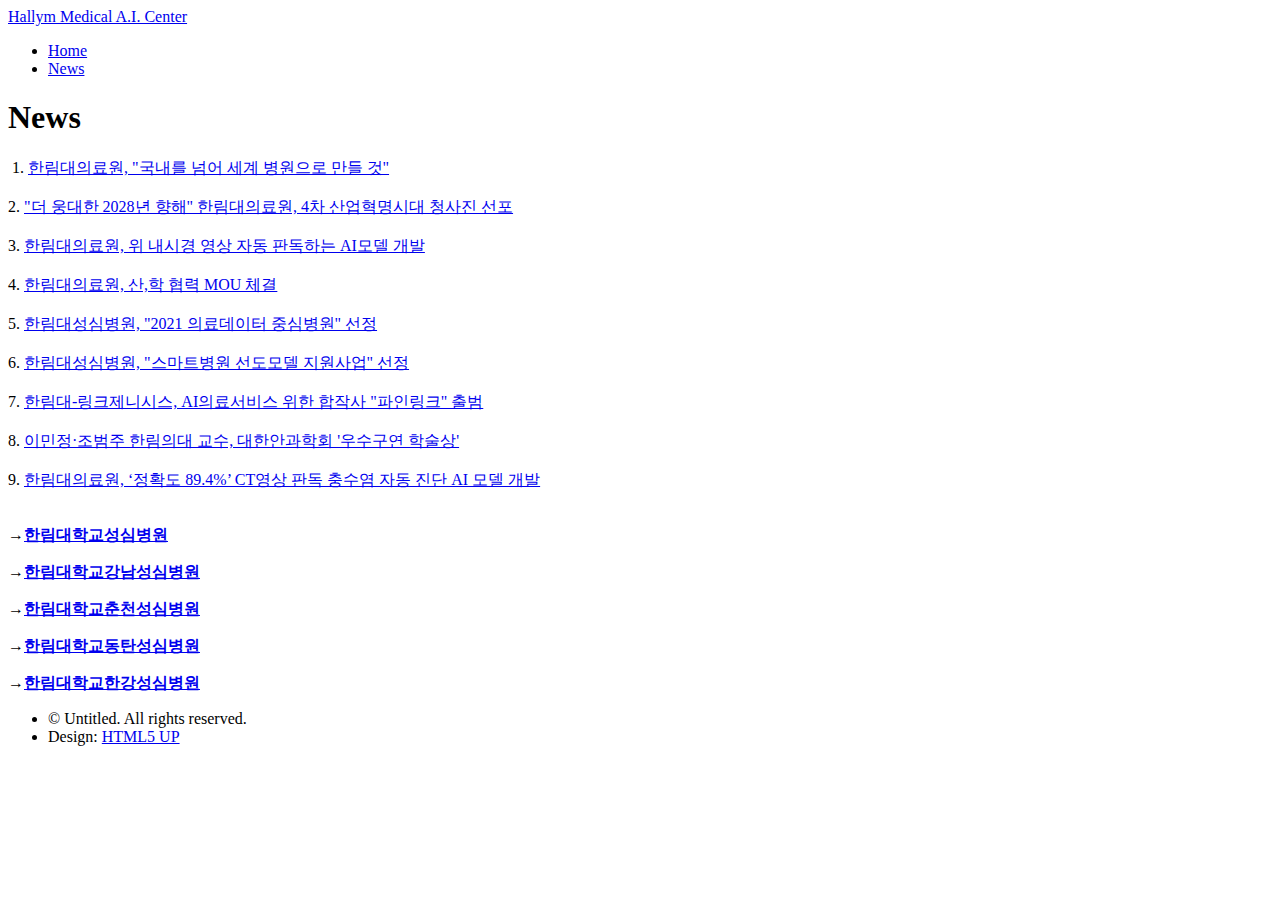
==== news.html @ d54bbae9 "commit" ====
<!DOCTYPE HTML>
<!--
	Hyperspace by HTML5 UP
	html5up.net | @ajlkn
	Free for personal and commercial use under the CCA 3.0 license (html5up.net/license)
-->
<html>
	<head>
		<title>Hallym Medical A.I. Center</title>
		<link rel="icon" type="image/x-icon" href="./images/favicon.ico">
		<meta charset="utf-8" />
		<meta name="viewport" content="width=device-width, initial-scale=1, user-scalable=no" />
		<link rel="stylesheet" href="assets/css/main.css" />
		<noscript><link rel="stylesheet" href="assets/css/noscript.css" /></noscript>
	</head>
	<body class="is-preload">

		<!-- Header -->
			<header id="header">
				<a href="index.html" class="title">Hallym Medical A.I. Center</a>
				<nav>
					<ul>
						<li><a href="index.html">Home</a></li>
						<li><a href="news.html" class="active">News</a></li>
					</ul>
				</nav>
			</header>

		<!-- Wrapper -->
			<div id="wrapper">

				<!-- Main -->
					<section id="main" class="wrapper">
						<div class="inner">
							<h1 class="major">News</h1>
							<span class="image fit"><img src="images/didim.jpg" alt="" /></span>
							
							1. <a href="http://www.doctorstimes.com/news/articleView.html?idxno=207577">한림대의료원, "국내를 넘어 세계 병원으로 만들 것"</a><br><br>
							2. <a href="http://www.k-health.com/news/articleView.html?idxno=43654">"더 웅대한 2028년 향해" 한림대의료원, 4차 산업혁명시대 청사진 선포</a><br><br>
							3. <a href="https://jhealthmedia.joins.com/article/article_view.asp?pno=21032">한림대의료원, 위 내시경 영상 자동 판독하는 AI모델 개발</a><br><br>
							4. <a href = "http://www.khanews.com/news/articleView.html?idxno=146912">한림대의료원, 산,학 협력 MOU 체결 </a><br><br>
							5. <a href = "https://www.docdocdoc.co.kr/news/articleView.html?idxno=2008585">한림대성심병원, "2021 의료데이터 중심병원" 선정 </a><br><br>
							6. <a href = "http://www.bosa.co.kr/news/articleView.html?idxno=2151303">한림대성심병원, "스마트병원 선도모델 지원사업" 선정 </a><br><br>
							7. <a href = "https://news.mt.co.kr/mtview.php?no=2021080307580394837">한림대-링크제니시스, AI의료서비스 위한 합작사 "파인링크" 출범 </a><br><br>
							8. <a href = "http://www.doctorsnews.co.kr/news/articleView.html?idxno=142198">이민정·조범주 한림의대 교수, 대한안과학회 '우수구연 학술상' </a><br><br>
							9. <a href = "https://www.medifonews.com/news/article.html?no=172698">한림대의료원, ‘정확도 89.4%’ CT영상 판독 충수염 자동 진단 AI 모델 개발 </a><br><br>
							<p>&rarr;<a href = "https://hallym.hallym.or.kr/"><strong>한림대학교성심병원 </strong> </a></p>
							<p>&rarr;<a href = "https://kangnam.hallym.or.kr/"><strong>한림대학교강남성심병원</strong> </a></p>
							<p>&rarr;<a href = "https://chuncheon.hallym.or.kr/"><strong>한림대학교춘천성심병원</strong> </a></p>
							<p>&rarr;<a href = "https://dongtan.hallym.or.kr/"><strong>한림대학교동탄성심병원</strong> </a></p>
							<p>&rarr;<a href = "https://hangang.hallym.or.kr/"><strong>한림대학교한강성심병원</strong> </a></p>
							</div>
					</section>

			</div>

		<!-- Footer -->
			<footer id="footer" class="wrapper alt">
				<div class="inner">
					<ul class="menu">
						<li>&copy; Untitled. All rights reserved.</li><li>Design: <a href="http://html5up.net">HTML5 UP</a></li>
					</ul>
				</div>
			</footer>

		<!-- Scripts -->
			<script src="assets/js/jquery.min.js"></script>
			<script src="assets/js/jquery.scrollex.min.js"></script>
			<script src="assets/js/jquery.scrolly.min.js"></script>
			<script src="assets/js/browser.min.js"></script>
			<script src="assets/js/breakpoints.min.js"></script>
			<script src="assets/js/util.js"></script>
			<script src="assets/js/main.js"></script>

	</body>
</html>
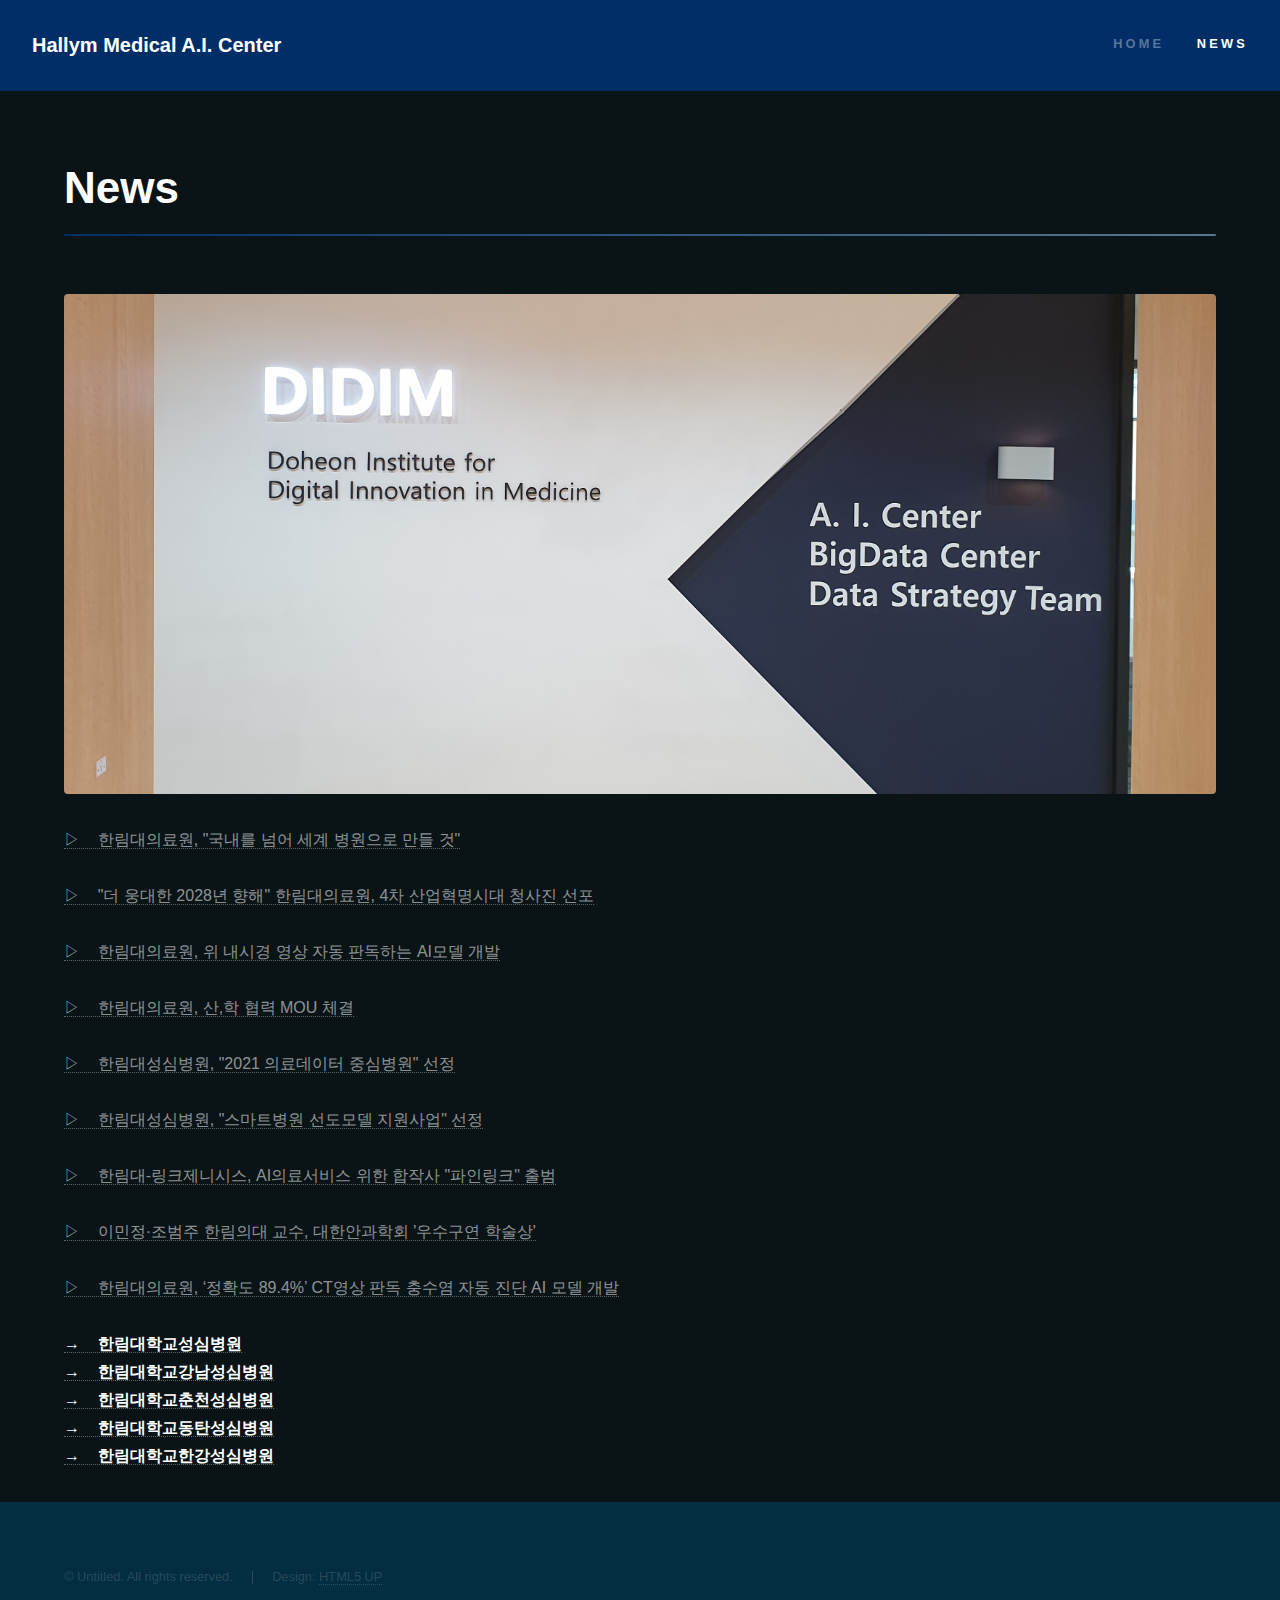
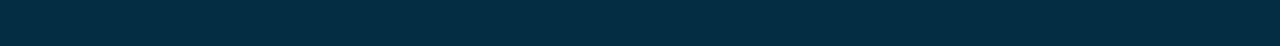
==== commit 9e3d438d: "Edit news page" ====
--- a/news.html
+++ b/news.html
@@ -35,20 +35,20 @@
 							<h1 class="major">News</h1>
 							<span class="image fit"><img src="images/didim.jpg" alt="" /></span>
 							
-							1. <a href="http://www.doctorstimes.com/news/articleView.html?idxno=207577">한림대의료원, "국내를 넘어 세계 병원으로 만들 것"</a><br><br>
-							2. <a href="http://www.k-health.com/news/articleView.html?idxno=43654">"더 웅대한 2028년 향해" 한림대의료원, 4차 산업혁명시대 청사진 선포</a><br><br>
-							3. <a href="https://jhealthmedia.joins.com/article/article_view.asp?pno=21032">한림대의료원, 위 내시경 영상 자동 판독하는 AI모델 개발</a><br><br>
-							4. <a href = "http://www.khanews.com/news/articleView.html?idxno=146912">한림대의료원, 산,학 협력 MOU 체결 </a><br><br>
-							5. <a href = "https://www.docdocdoc.co.kr/news/articleView.html?idxno=2008585">한림대성심병원, "2021 의료데이터 중심병원" 선정 </a><br><br>
-							6. <a href = "http://www.bosa.co.kr/news/articleView.html?idxno=2151303">한림대성심병원, "스마트병원 선도모델 지원사업" 선정 </a><br><br>
-							7. <a href = "https://news.mt.co.kr/mtview.php?no=2021080307580394837">한림대-링크제니시스, AI의료서비스 위한 합작사 "파인링크" 출범 </a><br><br>
-							8. <a href = "http://www.doctorsnews.co.kr/news/articleView.html?idxno=142198">이민정·조범주 한림의대 교수, 대한안과학회 '우수구연 학술상' </a><br><br>
-							9. <a href = "https://www.medifonews.com/news/article.html?no=172698">한림대의료원, ‘정확도 89.4%’ CT영상 판독 충수염 자동 진단 AI 모델 개발 </a><br><br>
-							<p>&rarr;<a href = "https://hallym.hallym.or.kr/"><strong>한림대학교성심병원 </strong> </a></p>
-							<p>&rarr;<a href = "https://kangnam.hallym.or.kr/"><strong>한림대학교강남성심병원</strong> </a></p>
-							<p>&rarr;<a href = "https://chuncheon.hallym.or.kr/"><strong>한림대학교춘천성심병원</strong> </a></p>
-							<p>&rarr;<a href = "https://dongtan.hallym.or.kr/"><strong>한림대학교동탄성심병원</strong> </a></p>
-							<p>&rarr;<a href = "https://hangang.hallym.or.kr/"><strong>한림대학교한강성심병원</strong> </a></p>
+							<a href="http://www.doctorstimes.com/news/articleView.html?idxno=207577">▷&nbsp &nbsp 한림대의료원, "국내를 넘어 세계 병원으로 만들 것"</a><br><br>
+							<a href="http://www.k-health.com/news/articleView.html?idxno=43654">▷&nbsp &nbsp "더 웅대한 2028년 향해" 한림대의료원, 4차 산업혁명시대 청사진 선포</a><br><br>
+							<a href="https://jhealthmedia.joins.com/article/article_view.asp?pno=21032">▷&nbsp &nbsp 한림대의료원, 위 내시경 영상 자동 판독하는 AI모델 개발</a><br><br>
+							<a href = "http://www.khanews.com/news/articleView.html?idxno=146912">▷&nbsp &nbsp 한림대의료원, 산,학 협력 MOU 체결 </a><br><br>
+							<a href = "https://www.docdocdoc.co.kr/news/articleView.html?idxno=2008585">▷&nbsp &nbsp 한림대성심병원, "2021 의료데이터 중심병원" 선정 </a><br><br>
+							<a href = "http://www.bosa.co.kr/news/articleView.html?idxno=2151303">▷&nbsp &nbsp 한림대성심병원, "스마트병원 선도모델 지원사업" 선정 </a><br><br>
+							<a href = "https://news.mt.co.kr/mtview.php?no=2021080307580394837">▷&nbsp &nbsp 한림대-링크제니시스, AI의료서비스 위한 합작사 "파인링크" 출범 </a><br><br>
+							<a href = "http://www.doctorsnews.co.kr/news/articleView.html?idxno=142198">▷&nbsp &nbsp 이민정·조범주 한림의대 교수, 대한안과학회 '우수구연 학술상' </a><br><br>
+							<a href = "https://www.medifonews.com/news/article.html?no=172698">▷&nbsp &nbsp 한림대의료원, ‘정확도 89.4%’ CT영상 판독 충수염 자동 진단 AI 모델 개발 </a><br><br>
+							<a href = "https://hallym.hallym.or.kr/"><strong>&rarr;&nbsp &nbsp 한림대학교성심병원 </strong> </a><br>
+							<a href = "https://kangnam.hallym.or.kr/"><strong>&rarr;&nbsp &nbsp 한림대학교강남성심병원</strong> </a><br>
+							<a href = "https://chuncheon.hallym.or.kr/"><strong>&rarr;&nbsp &nbsp 한림대학교춘천성심병원</strong> </a><br>
+							<a href = "https://dongtan.hallym.or.kr/"><strong>&rarr;&nbsp &nbsp 한림대학교동탄성심병원</strong> </a><br>
+							<a href = "https://hangang.hallym.or.kr/"><strong>&rarr;&nbsp &nbsp 한림대학교한강성심병원</strong> </a><br>
 							</div>
 					</section>
 
--- a/assets/css/main.css
+++ b/assets/css/main.css
@@ -0,0 +1,4173 @@
+@import url(fontawesome-all.min.css);
+
+/*
+	Hyperspace by HTML5 UP
+	html5up.net | @ajlkn
+	Free for personal and commercial use under the CCA 3.0 license (html5up.net/license)
+*/
+
+html, body, div, span, applet, object,
+iframe, h1, h2, h3, h4, h5, h6, p, blockquote,
+pre, a, abbr, acronym, address, big, cite,
+code, del, dfn, em, img, ins, kbd, q, s, samp,
+small, strike, strong, sub, sup, tt, var, b,
+u, i, center, dl, dt, dd, ol, ul, li, fieldset,
+form, label, legend, table, caption, tbody,
+tfoot, thead, tr, th, td, article, aside,
+canvas, details, embed, figure, figcaption,
+footer, header, hgroup, menu, nav, output, ruby,
+section, summary, time, mark, audio, video {
+	margin: 0;
+	padding: 0;
+	border: 0;
+	font-size: 100%;
+	font: inherit;
+	vertical-align: baseline;}
+
+article, aside, details, figcaption, figure,
+footer, header, hgroup, menu, nav, section {
+	display: block;}
+
+body {
+	line-height: 1;
+}
+
+ol, ul {
+	list-style: none;
+}
+
+blockquote, q {
+	quotes: none;
+}
+
+	blockquote:before, blockquote:after, q:before, q:after {
+		content: '';
+		content: none;
+	}
+
+table {
+	border-collapse: collapse;
+	border-spacing: 0;
+}
+
+body {
+	-webkit-text-size-adjust: none;
+}
+
+mark {
+	background-color: transparent;
+	color: inherit;
+}
+
+input::-moz-focus-inner {
+	border: 0;
+	padding: 0;
+}
+
+input, select, textarea {
+	-moz-appearance: none;
+	-webkit-appearance: none;
+	-ms-appearance: none;
+	appearance: none;
+}
+
+/* Basic */
+
+	@-ms-viewport {
+		width: device-width;
+	}
+
+	body {
+		-ms-overflow-style: scrollbar;
+	}
+
+	@media screen and (max-width: 480px) {
+
+		html, body {
+			min-width: 320px;
+		}
+
+	}
+
+	html {
+		box-sizing: border-box;
+	}
+
+	*, *:before, *:after {
+		box-sizing: inherit;
+	}
+
+	body {
+		background: #0a1417;
+	}
+
+		body.is-preload *, body.is-preload *:before, body.is-preload *:after {
+			-moz-animation: none !important;
+			-webkit-animation: none !important;
+			-ms-animation: none !important;
+			animation: none !important;
+			-moz-transition: none !important;
+			-webkit-transition: none !important;
+			-ms-transition: none !important;
+			transition: none !important;
+		}
+
+/* Type */
+
+	body, input, select, textarea {
+		color: rgba(255, 255, 255, 0.55);
+		font-family: Arial, Helvetica, sans-serif;
+		font-size: 16.5pt;
+		font-weight: normal;
+		line-height: 1.75;
+	}
+
+		@media screen and (max-width: 1680px) {
+
+			body, input, select, textarea {
+				font-size: 13pt;
+			}
+
+		}
+
+		@media screen and (max-width: 1280px) {
+
+			body, input, select, textarea {
+				font-size: 12pt;
+			}
+
+		}
+
+		@media screen and (max-width: 360px) {
+
+			body, input, select, textarea {
+				font-size: 11pt;
+			}
+
+		}
+
+	a {
+		-moz-transition: color 0.2s ease, border-bottom-color 0.2s ease;
+		-webkit-transition: color 0.2s ease, border-bottom-color 0.2s ease;
+		-ms-transition: color 0.2s ease, border-bottom-color 0.2s ease;
+		transition: color 0.2s ease, border-bottom-color 0.2s ease;
+		border-bottom: dotted 1px rgba(255, 255, 255, 0.35);
+		color: inherit;
+		text-decoration: none;
+	}
+
+		a:hover {
+			border-bottom-color: transparent;
+			color: #ffffff;
+		}
+
+	strong, b {
+		color: #ffffff;
+		font-weight: bold;
+	}
+
+	em, i {
+		font-style: italic;
+	}
+
+	p {
+		margin: 0 0 2em 0;
+	}
+
+	h1, h2, h3, h4, h5, h6 {
+		color: #ffffff;
+		font-weight: bold;
+		line-height: 1.5;
+		margin: 0 0 0.5em 0;
+	}
+
+		h1 a, h2 a, h3 a, h4 a, h5 a, h6 a {
+			color: inherit;
+			text-decoration: none;
+		}
+
+	h1 {
+		font-size: 2.75em;
+	}
+
+		h1.major {
+			margin: 0 0 1.3em 0;
+			position: relative;
+			padding-bottom: 0.35em;
+		}
+
+			h1.major:after {
+				background-image: -moz-linear-gradient(to right, #012e67, #57788e);
+				background-image: -webkit-linear-gradient(to right, #012e67, #57788e);
+				background-image: -ms-linear-gradient(to right, #012e67, #57788e);
+				background-image: linear-gradient(to right, #012e67, #57788e);
+				-moz-transition: max-width 0.2s ease;
+				-webkit-transition: max-width 0.2s ease;
+				-ms-transition: max-width 0.2s ease;
+				transition: max-width 0.2s ease;
+				border-radius: 0.2em;
+				bottom: 0;
+				content: '';
+				height: 0.05em;
+				position: absolute;
+				right: 0;
+				width: 100%;
+			}
+
+	h2 {
+		font-size: 1.75em;
+	}
+
+	h3 {
+		font-size: 1.1em;
+	}
+
+	h4 {
+		font-size: 1em;
+	}
+
+	h5 {
+		font-size: 0.8em;
+	}
+
+	h6 {
+		font-size: 0.6em;
+	}
+
+	@media screen and (max-width: 736px) {
+
+		h1 {
+			font-size: 2em;
+		}
+
+		h2 {
+			font-size: 1.25em;
+		}
+
+		h3 {
+			font-size: 1em;
+		}
+
+		h4 {
+			font-size: 0.8em;
+		}
+
+		h5 {
+			font-size: 0.6em;
+		}
+
+		h6 {
+			font-size: 0.6em;
+		}
+
+	}
+
+	sub {
+		font-size: 0.8em;
+		position: relative;
+		top: 0.5em;
+	}
+
+	sup {
+		font-size: 0.8em;
+		position: relative;
+		top: -0.5em;
+	}
+
+	blockquote {
+		border-left: solid 4px rgba(255, 255, 255, 0.15);
+		font-style: italic;
+		margin: 0 0 2em 0;
+		padding: 0.5em 0 0.5em 2em;
+	}
+
+	code {
+		background: rgba(255, 255, 255, 0.05);
+		border-radius: 0.25em;
+		border: solid 1px rgba(255, 255, 255, 0.15);
+		font-family: "Courier New", monospace;
+		font-size: 0.9em;
+		margin: 0 0.25em;
+		padding: 0.25em 0.65em;
+	}
+
+	pre {
+		-webkit-overflow-scrolling: touch;
+		font-family: "Courier New", monospace;
+		font-size: 0.9em;
+		margin: 0 0 2em 0;
+	}
+
+		pre code {
+			display: block;
+			line-height: 1.75em;
+			padding: 1em 1.5em;
+			overflow-x: auto;
+		}
+
+	hr {
+		border: 0;
+		border-bottom: solid 1px rgba(255, 255, 255, 0.15);
+		margin: 2em 0;
+	}
+
+		hr.major {
+			margin: 3em 0;
+		}
+
+	.align-left {
+		text-align: left;
+	}
+
+	.align-center {
+		text-align: center;
+	}
+
+	.align-right {
+		text-align: right;
+	}
+
+/* Row */
+
+	.row {
+		display: flex;
+		flex-wrap: wrap;
+		box-sizing: border-box;
+		align-items: stretch;
+	}
+
+		.row > * {
+			box-sizing: border-box;
+		}
+
+		.row.gtr-uniform > * > :last-child {
+			margin-bottom: 0;
+		}
+
+		.row.aln-left {
+			justify-content: flex-start;
+		}
+
+		.row.aln-center {
+			justify-content: center;
+		}
+
+		.row.aln-right {
+			justify-content: flex-end;
+		}
+
+		.row.aln-top {
+			align-items: flex-start;
+		}
+
+		.row.aln-middle {
+			align-items: center;
+		}
+
+		.row.aln-bottom {
+			align-items: flex-end;
+		}
+
+		.row > .imp {
+			order: -1;
+		}
+
+		.row > .col-1 {
+			width: 8.33333%;
+		}
+
+		.row > .off-1 {
+			margin-left: 8.33333%;
+		}
+
+		.row > .col-2 {
+			width: 16.66667%;
+		}
+
+		.row > .off-2 {
+			margin-left: 16.66667%;
+		}
+
+		.row > .col-3 {
+			width: 25%;
+		}
+
+		.row > .off-3 {
+			margin-left: 25%;
+		}
+
+		.row > .col-4 {
+			width: 33.33333%;
+		}
+
+		.row > .off-4 {
+			margin-left: 33.33333%;
+		}
+
+		.row > .col-5 {
+			width: 41.66667%;
+		}
+
+		.row > .off-5 {
+			margin-left: 41.66667%;
+		}
+
+		.row > .col-6 {
+			width: 50%;
+		}
+
+		.row > .off-6 {
+			margin-left: 50%;
+		}
+
+		.row > .col-7 {
+			width: 58.33333%;
+		}
+
+		.row > .off-7 {
+			margin-left: 58.33333%;
+		}
+
+		.row > .col-8 {
+			width: 66.66667%;
+		}
+
+		.row > .off-8 {
+			margin-left: 66.66667%;
+		}
+
+		.row > .col-9 {
+			width: 75%;
+		}
+
+		.row > .off-9 {
+			margin-left: 75%;
+		}
+
+		.row > .col-10 {
+			width: 83.33333%;
+		}
+
+		.row > .off-10 {
+			margin-left: 83.33333%;
+		}
+
+		.row > .col-11 {
+			width: 91.66667%;
+		}
+
+		.row > .off-11 {
+			margin-left: 91.66667%;
+		}
+
+		.row > .col-12 {
+			width: 100%;
+		}
+
+		.row > .off-12 {
+			margin-left: 100%;
+		}
+
+		.row.gtr-0 {
+			margin-top: 0;
+			margin-left: 0em;
+		}
+
+			.row.gtr-0 > * {
+				padding: 0 0 0 0em;
+			}
+
+			.row.gtr-0.gtr-uniform {
+				margin-top: 0em;
+			}
+
+				.row.gtr-0.gtr-uniform > * {
+					padding-top: 0em;
+				}
+
+		.row.gtr-25 {
+			margin-top: 0;
+			margin-left: -0.375em;
+		}
+
+			.row.gtr-25 > * {
+				padding: 0 0 0 0.375em;
+			}
+
+			.row.gtr-25.gtr-uniform {
+				margin-top: -0.375em;
+			}
+
+				.row.gtr-25.gtr-uniform > * {
+					padding-top: 0.375em;
+				}
+
+		.row.gtr-50 {
+			margin-top: 0;
+			margin-left: -0.75em;
+		}
+
+			.row.gtr-50 > * {
+				padding: 0 0 0 0.75em;
+			}
+
+			.row.gtr-50.gtr-uniform {
+				margin-top: -0.75em;
+			}
+
+				.row.gtr-50.gtr-uniform > * {
+					padding-top: 0.75em;
+				}
+
+		.row {
+			margin-top: 0;
+			margin-left: -1.5em;
+		}
+
+			.row > * {
+				padding: 0 0 0 1.5em;
+			}
+
+			.row.gtr-uniform {
+				margin-top: -1.5em;
+			}
+
+				.row.gtr-uniform > * {
+					padding-top: 1.5em;
+				}
+
+		.row.gtr-150 {
+			margin-top: 0;
+			margin-left: -2.25em;
+		}
+
+			.row.gtr-150 > * {
+				padding: 0 0 0 2.25em;
+			}
+
+			.row.gtr-150.gtr-uniform {
+				margin-top: -2.25em;
+			}
+
+				.row.gtr-150.gtr-uniform > * {
+					padding-top: 2.25em;
+				}
+
+		.row.gtr-200 {
+			margin-top: 0;
+			margin-left: -3em;
+		}
+
+			.row.gtr-200 > * {
+				padding: 0 0 0 3em;
+			}
+
+			.row.gtr-200.gtr-uniform {
+				margin-top: -3em;
+			}
+
+				.row.gtr-200.gtr-uniform > * {
+					padding-top: 3em;
+				}
+
+		@media screen and (max-width: 1680px) {
+
+			.row {
+				display: flex;
+				flex-wrap: wrap;
+				box-sizing: border-box;
+				align-items: stretch;
+			}
+
+				.row > * {
+					box-sizing: border-box;
+				}
+
+				.row.gtr-uniform > * > :last-child {
+					margin-bottom: 0;
+				}
+
+				.row.aln-left {
+					justify-content: flex-start;
+				}
+
+				.row.aln-center {
+					justify-content: center;
+				}
+
+				.row.aln-right {
+					justify-content: flex-end;
+				}
+
+				.row.aln-top {
+					align-items: flex-start;
+				}
+
+				.row.aln-middle {
+					align-items: center;
+				}
+
+				.row.aln-bottom {
+					align-items: flex-end;
+				}
+
+				.row > .imp-xlarge {
+					order: -1;
+				}
+
+				.row > .col-1-xlarge {
+					width: 8.33333%;
+				}
+
+				.row > .off-1-xlarge {
+					margin-left: 8.33333%;
+				}
+
+				.row > .col-2-xlarge {
+					width: 16.66667%;
+				}
+
+				.row > .off-2-xlarge {
+					margin-left: 16.66667%;
+				}
+
+				.row > .col-3-xlarge {
+					width: 25%;
+				}
+
+				.row > .off-3-xlarge {
+					margin-left: 25%;
+				}
+
+				.row > .col-4-xlarge {
+					width: 33.33333%;
+				}
+
+				.row > .off-4-xlarge {
+					margin-left: 33.33333%;
+				}
+
+				.row > .col-5-xlarge {
+					width: 41.66667%;
+				}
+
+				.row > .off-5-xlarge {
+					margin-left: 41.66667%;
+				}
+
+				.row > .col-6-xlarge {
+					width: 50%;
+				}
+
+				.row > .off-6-xlarge {
+					margin-left: 50%;
+				}
+
+				.row > .col-7-xlarge {
+					width: 58.33333%;
+				}
+
+				.row > .off-7-xlarge {
+					margin-left: 58.33333%;
+				}
+
+				.row > .col-8-xlarge {
+					width: 66.66667%;
+				}
+
+				.row > .off-8-xlarge {
+					margin-left: 66.66667%;
+				}
+
+				.row > .col-9-xlarge {
+					width: 75%;
+				}
+
+				.row > .off-9-xlarge {
+					margin-left: 75%;
+				}
+
+				.row > .col-10-xlarge {
+					width: 83.33333%;
+				}
+
+				.row > .off-10-xlarge {
+					margin-left: 83.33333%;
+				}
+
+				.row > .col-11-xlarge {
+					width: 91.66667%;
+				}
+
+				.row > .off-11-xlarge {
+					margin-left: 91.66667%;
+				}
+
+				.row > .col-12-xlarge {
+					width: 100%;
+				}
+
+				.row > .off-12-xlarge {
+					margin-left: 100%;
+				}
+
+				.row.gtr-0 {
+					margin-top: 0;
+					margin-left: 0em;
+				}
+
+					.row.gtr-0 > * {
+						padding: 0 0 0 0em;
+					}
+
+					.row.gtr-0.gtr-uniform {
+						margin-top: 0em;
+					}
+
+						.row.gtr-0.gtr-uniform > * {
+							padding-top: 0em;
+						}
+
+				.row.gtr-25 {
+					margin-top: 0;
+					margin-left: -0.375em;
+				}
+
+					.row.gtr-25 > * {
+						padding: 0 0 0 0.375em;
+					}
+
+					.row.gtr-25.gtr-uniform {
+						margin-top: -0.375em;
+					}
+
+						.row.gtr-25.gtr-uniform > * {
+							padding-top: 0.375em;
+						}
+
+				.row.gtr-50 {
+					margin-top: 0;
+					margin-left: -0.75em;
+				}
+
+					.row.gtr-50 > * {
+						padding: 0 0 0 0.75em;
+					}
+
+					.row.gtr-50.gtr-uniform {
+						margin-top: -0.75em;
+					}
+
+						.row.gtr-50.gtr-uniform > * {
+							padding-top: 0.75em;
+						}
+
+				.row {
+					margin-top: 0;
+					margin-left: -1.5em;
+				}
+
+					.row > * {
+						padding: 0 0 0 1.5em;
+					}
+
+					.row.gtr-uniform {
+						margin-top: -1.5em;
+					}
+
+						.row.gtr-uniform > * {
+							padding-top: 1.5em;
+						}
+
+				.row.gtr-150 {
+					margin-top: 0;
+					margin-left: -2.25em;
+				}
+
+					.row.gtr-150 > * {
+						padding: 0 0 0 2.25em;
+					}
+
+					.row.gtr-150.gtr-uniform {
+						margin-top: -2.25em;
+					}
+
+						.row.gtr-150.gtr-uniform > * {
+							padding-top: 2.25em;
+						}
+
+				.row.gtr-200 {
+					margin-top: 0;
+					margin-left: -3em;
+				}
+
+					.row.gtr-200 > * {
+						padding: 0 0 0 3em;
+					}
+
+					.row.gtr-200.gtr-uniform {
+						margin-top: -3em;
+					}
+
+						.row.gtr-200.gtr-uniform > * {
+							padding-top: 3em;
+						}
+
+		}
+
+		@media screen and (max-width: 1280px) {
+
+			.row {
+				display: flex;
+				flex-wrap: wrap;
+				box-sizing: border-box;
+				align-items: stretch;
+			}
+
+				.row > * {
+					box-sizing: border-box;
+				}
+
+				.row.gtr-uniform > * > :last-child {
+					margin-bottom: 0;
+				}
+
+				.row.aln-left {
+					justify-content: flex-start;
+				}
+
+				.row.aln-center {
+					justify-content: center;
+				}
+
+				.row.aln-right {
+					justify-content: flex-end;
+				}
+
+				.row.aln-top {
+					align-items: flex-start;
+				}
+
+				.row.aln-middle {
+					align-items: center;
+				}
+
+				.row.aln-bottom {
+					align-items: flex-end;
+				}
+
+				.row > .imp-large {
+					order: -1;
+				}
+
+				.row > .col-1-large {
+					width: 8.33333%;
+				}
+
+				.row > .off-1-large {
+					margin-left: 8.33333%;
+				}
+
+				.row > .col-2-large {
+					width: 16.66667%;
+				}
+
+				.row > .off-2-large {
+					margin-left: 16.66667%;
+				}
+
+				.row > .col-3-large {
+					width: 25%;
+				}
+
+				.row > .off-3-large {
+					margin-left: 25%;
+				}
+
+				.row > .col-4-large {
+					width: 33.33333%;
+				}
+
+				.row > .off-4-large {
+					margin-left: 33.33333%;
+				}
+
+				.row > .col-5-large {
+					width: 41.66667%;
+				}
+
+				.row > .off-5-large {
+					margin-left: 41.66667%;
+				}
+
+				.row > .col-6-large {
+					width: 50%;
+				}
+
+				.row > .off-6-large {
+					margin-left: 50%;
+				}
+
+				.row > .col-7-large {
+					width: 58.33333%;
+				}
+
+				.row > .off-7-large {
+					margin-left: 58.33333%;
+				}
+
+				.row > .col-8-large {
+					width: 66.66667%;
+				}
+
+				.row > .off-8-large {
+					margin-left: 66.66667%;
+				}
+
+				.row > .col-9-large {
+					width: 75%;
+				}
+
+				.row > .off-9-large {
+					margin-left: 75%;
+				}
+
+				.row > .col-10-large {
+					width: 83.33333%;
+				}
+
+				.row > .off-10-large {
+					margin-left: 83.33333%;
+				}
+
+				.row > .col-11-large {
+					width: 91.66667%;
+				}
+
+				.row > .off-11-large {
+					margin-left: 91.66667%;
+				}
+
+				.row > .col-12-large {
+					width: 100%;
+				}
+
+				.row > .off-12-large {
+					margin-left: 100%;
+				}
+
+				.row.gtr-0 {
+					margin-top: 0;
+					margin-left: 0em;
+				}
+
+					.row.gtr-0 > * {
+						padding: 0 0 0 0em;
+					}
+
+					.row.gtr-0.gtr-uniform {
+						margin-top: 0em;
+					}
+
+						.row.gtr-0.gtr-uniform > * {
+							padding-top: 0em;
+						}
+
+				.row.gtr-25 {
+					margin-top: 0;
+					margin-left: -0.375em;
+				}
+
+					.row.gtr-25 > * {
+						padding: 0 0 0 0.375em;
+					}
+
+					.row.gtr-25.gtr-uniform {
+						margin-top: -0.375em;
+					}
+
+						.row.gtr-25.gtr-uniform > * {
+							padding-top: 0.375em;
+						}
+
+				.row.gtr-50 {
+					margin-top: 0;
+					margin-left: -0.75em;
+				}
+
+					.row.gtr-50 > * {
+						padding: 0 0 0 0.75em;
+					}
+
+					.row.gtr-50.gtr-uniform {
+						margin-top: -0.75em;
+					}
+
+						.row.gtr-50.gtr-uniform > * {
+							padding-top: 0.75em;
+						}
+
+				.row {
+					margin-top: 0;
+					margin-left: -1.5em;
+				}
+
+					.row > * {
+						padding: 0 0 0 1.5em;
+					}
+
+					.row.gtr-uniform {
+						margin-top: -1.5em;
+					}
+
+						.row.gtr-uniform > * {
+							padding-top: 1.5em;
+						}
+
+				.row.gtr-150 {
+					margin-top: 0;
+					margin-left: -2.25em;
+				}
+
+					.row.gtr-150 > * {
+						padding: 0 0 0 2.25em;
+					}
+
+					.row.gtr-150.gtr-uniform {
+						margin-top: -2.25em;
+					}
+
+						.row.gtr-150.gtr-uniform > * {
+							padding-top: 2.25em;
+						}
+
+				.row.gtr-200 {
+					margin-top: 0;
+					margin-left: -3em;
+				}
+
+					.row.gtr-200 > * {
+						padding: 0 0 0 3em;
+					}
+
+					.row.gtr-200.gtr-uniform {
+						margin-top: -3em;
+					}
+
+						.row.gtr-200.gtr-uniform > * {
+							padding-top: 3em;
+						}
+
+		}
+
+		@media screen and (max-width: 980px) {
+
+			.row {
+				display: flex;
+				flex-wrap: wrap;
+				box-sizing: border-box;
+				align-items: stretch;
+			}
+
+				.row > * {
+					box-sizing: border-box;
+				}
+
+				.row.gtr-uniform > * > :last-child {
+					margin-bottom: 0;
+				}
+
+				.row.aln-left {
+					justify-content: flex-start;
+				}
+
+				.row.aln-center {
+					justify-content: center;
+				}
+
+				.row.aln-right {
+					justify-content: flex-end;
+				}
+
+				.row.aln-top {
+					align-items: flex-start;
+				}
+
+				.row.aln-middle {
+					align-items: center;
+				}
+
+				.row.aln-bottom {
+					align-items: flex-end;
+				}
+
+				.row > .imp-medium {
+					order: -1;
+				}
+
+				.row > .col-1-medium {
+					width: 8.33333%;
+				}
+
+				.row > .off-1-medium {
+					margin-left: 8.33333%;
+				}
+
+				.row > .col-2-medium {
+					width: 16.66667%;
+				}
+
+				.row > .off-2-medium {
+					margin-left: 16.66667%;
+				}
+
+				.row > .col-3-medium {
+					width: 25%;
+				}
+
+				.row > .off-3-medium {
+					margin-left: 25%;
+				}
+
+				.row > .col-4-medium {
+					width: 33.33333%;
+				}
+
+				.row > .off-4-medium {
+					margin-left: 33.33333%;
+				}
+
+				.row > .col-5-medium {
+					width: 41.66667%;
+				}
+
+				.row > .off-5-medium {
+					margin-left: 41.66667%;
+				}
+
+				.row > .col-6-medium {
+					width: 50%;
+				}
+
+				.row > .off-6-medium {
+					margin-left: 50%;
+				}
+
+				.row > .col-7-medium {
+					width: 58.33333%;
+				}
+
+				.row > .off-7-medium {
+					margin-left: 58.33333%;
+				}
+
+				.row > .col-8-medium {
+					width: 66.66667%;
+				}
+
+				.row > .off-8-medium {
+					margin-left: 66.66667%;
+				}
+
+				.row > .col-9-medium {
+					width: 75%;
+				}
+
+				.row > .off-9-medium {
+					margin-left: 75%;
+				}
+
+				.row > .col-10-medium {
+					width: 83.33333%;
+				}
+
+				.row > .off-10-medium {
+					margin-left: 83.33333%;
+				}
+
+				.row > .col-11-medium {
+					width: 91.66667%;
+				}
+
+				.row > .off-11-medium {
+					margin-left: 91.66667%;
+				}
+
+				.row > .col-12-medium {
+					width: 100%;
+				}
+
+				.row > .off-12-medium {
+					margin-left: 100%;
+				}
+
+				.row.gtr-0 {
+					margin-top: 0;
+					margin-left: 0em;
+				}
+
+					.row.gtr-0 > * {
+						padding: 0 0 0 0em;
+					}
+
+					.row.gtr-0.gtr-uniform {
+						margin-top: 0em;
+					}
+
+						.row.gtr-0.gtr-uniform > * {
+							padding-top: 0em;
+						}
+
+				.row.gtr-25 {
+					margin-top: 0;
+					margin-left: -0.375em;
+				}
+
+					.row.gtr-25 > * {
+						padding: 0 0 0 0.375em;
+					}
+
+					.row.gtr-25.gtr-uniform {
+						margin-top: -0.375em;
+					}
+
+						.row.gtr-25.gtr-uniform > * {
+							padding-top: 0.375em;
+						}
+
+				.row.gtr-50 {
+					margin-top: 0;
+					margin-left: -0.75em;
+				}
+
+					.row.gtr-50 > * {
+						padding: 0 0 0 0.75em;
+					}
+
+					.row.gtr-50.gtr-uniform {
+						margin-top: -0.75em;
+					}
+
+						.row.gtr-50.gtr-uniform > * {
+							padding-top: 0.75em;
+						}
+
+				.row {
+					margin-top: 0;
+					margin-left: -1.5em;
+				}
+
+					.row > * {
+						padding: 0 0 0 1.5em;
+					}
+
+					.row.gtr-uniform {
+						margin-top: -1.5em;
+					}
+
+						.row.gtr-uniform > * {
+							padding-top: 1.5em;
+						}
+
+				.row.gtr-150 {
+					margin-top: 0;
+					margin-left: -2.25em;
+				}
+
+					.row.gtr-150 > * {
+						padding: 0 0 0 2.25em;
+					}
+
+					.row.gtr-150.gtr-uniform {
+						margin-top: -2.25em;
+					}
+
+						.row.gtr-150.gtr-uniform > * {
+							padding-top: 2.25em;
+						}
+
+				.row.gtr-200 {
+					margin-top: 0;
+					margin-left: -3em;
+				}
+
+					.row.gtr-200 > * {
+						padding: 0 0 0 3em;
+					}
+
+					.row.gtr-200.gtr-uniform {
+						margin-top: -3em;
+					}
+
+						.row.gtr-200.gtr-uniform > * {
+							padding-top: 3em;
+						}
+
+		}
+
+		@media screen and (max-width: 736px) {
+
+			.row {
+				display: flex;
+				flex-wrap: wrap;
+				box-sizing: border-box;
+				align-items: stretch;
+			}
+
+				.row > * {
+					box-sizing: border-box;
+				}
+
+				.row.gtr-uniform > * > :last-child {
+					margin-bottom: 0;
+				}
+
+				.row.aln-left {
+					justify-content: flex-start;
+				}
+
+				.row.aln-center {
+					justify-content: center;
+				}
+
+				.row.aln-right {
+					justify-content: flex-end;
+				}
+
+				.row.aln-top {
+					align-items: flex-start;
+				}
+
+				.row.aln-middle {
+					align-items: center;
+				}
+
+				.row.aln-bottom {
+					align-items: flex-end;
+				}
+
+				.row > .imp-small {
+					order: -1;
+				}
+
+				.row > .col-1-small {
+					width: 8.33333%;
+				}
+
+				.row > .off-1-small {
+					margin-left: 8.33333%;
+				}
+
+				.row > .col-2-small {
+					width: 16.66667%;
+				}
+
+				.row > .off-2-small {
+					margin-left: 16.66667%;
+				}
+
+				.row > .col-3-small {
+					width: 25%;
+				}
+
+				.row > .off-3-small {
+					margin-left: 25%;
+				}
+
+				.row > .col-4-small {
+					width: 33.33333%;
+				}
+
+				.row > .off-4-small {
+					margin-left: 33.33333%;
+				}
+
+				.row > .col-5-small {
+					width: 41.66667%;
+				}
+
+				.row > .off-5-small {
+					margin-left: 41.66667%;
+				}
+
+				.row > .col-6-small {
+					width: 50%;
+				}
+
+				.row > .off-6-small {
+					margin-left: 50%;
+				}
+
+				.row > .col-7-small {
+					width: 58.33333%;
+				}
+
+				.row > .off-7-small {
+					margin-left: 58.33333%;
+				}
+
+				.row > .col-8-small {
+					width: 66.66667%;
+				}
+
+				.row > .off-8-small {
+					margin-left: 66.66667%;
+				}
+
+				.row > .col-9-small {
+					width: 75%;
+				}
+
+				.row > .off-9-small {
+					margin-left: 75%;
+				}
+
+				.row > .col-10-small {
+					width: 83.33333%;
+				}
+
+				.row > .off-10-small {
+					margin-left: 83.33333%;
+				}
+
+				.row > .col-11-small {
+					width: 91.66667%;
+				}
+
+				.row > .off-11-small {
+					margin-left: 91.66667%;
+				}
+
+				.row > .col-12-small {
+					width: 100%;
+				}
+
+				.row > .off-12-small {
+					margin-left: 100%;
+				}
+
+				.row.gtr-0 {
+					margin-top: 0;
+					margin-left: 0em;
+				}
+
+					.row.gtr-0 > * {
+						padding: 0 0 0 0em;
+					}
+
+					.row.gtr-0.gtr-uniform {
+						margin-top: 0em;
+					}
+
+						.row.gtr-0.gtr-uniform > * {
+							padding-top: 0em;
+						}
+
+				.row.gtr-25 {
+					margin-top: 0;
+					margin-left: -0.375em;
+				}
+
+					.row.gtr-25 > * {
+						padding: 0 0 0 0.375em;
+					}
+
+					.row.gtr-25.gtr-uniform {
+						margin-top: -0.375em;
+					}
+
+						.row.gtr-25.gtr-uniform > * {
+							padding-top: 0.375em;
+						}
+
+				.row.gtr-50 {
+					margin-top: 0;
+					margin-left: -0.75em;
+				}
+
+					.row.gtr-50 > * {
+						padding: 0 0 0 0.75em;
+					}
+
+					.row.gtr-50.gtr-uniform {
+						margin-top: -0.75em;
+					}
+
+						.row.gtr-50.gtr-uniform > * {
+							padding-top: 0.75em;
+						}
+
+				.row {
+					margin-top: 0;
+					margin-left: -1.5em;
+				}
+
+					.row > * {
+						padding: 0 0 0 1.5em;
+					}
+
+					.row.gtr-uniform {
+						margin-top: -1.5em;
+					}
+
+						.row.gtr-uniform > * {
+							padding-top: 1.5em;
+						}
+
+				.row.gtr-150 {
+					margin-top: 0;
+					margin-left: -2.25em;
+				}
+
+					.row.gtr-150 > * {
+						padding: 0 0 0 2.25em;
+					}
+
+					.row.gtr-150.gtr-uniform {
+						margin-top: -2.25em;
+					}
+
+						.row.gtr-150.gtr-uniform > * {
+							padding-top: 2.25em;
+						}
+
+				.row.gtr-200 {
+					margin-top: 0;
+					margin-left: -3em;
+				}
+
+					.row.gtr-200 > * {
+						padding: 0 0 0 3em;
+					}
+
+					.row.gtr-200.gtr-uniform {
+						margin-top: -3em;
+					}
+
+						.row.gtr-200.gtr-uniform > * {
+							padding-top: 3em;
+						}
+
+		}
+
+		@media screen and (max-width: 480px) {
+
+			.row {
+				display: flex;
+				flex-wrap: wrap;
+				box-sizing: border-box;
+				align-items: stretch;
+			}
+
+				.row > * {
+					box-sizing: border-box;
+				}
+
+				.row.gtr-uniform > * > :last-child {
+					margin-bottom: 0;
+				}
+
+				.row.aln-left {
+					justify-content: flex-start;
+				}
+
+				.row.aln-center {
+					justify-content: center;
+				}
+
+				.row.aln-right {
+					justify-content: flex-end;
+				}
+
+				.row.aln-top {
+					align-items: flex-start;
+				}
+
+				.row.aln-middle {
+					align-items: center;
+				}
+
+				.row.aln-bottom {
+					align-items: flex-end;
+				}
+
+				.row > .imp-xsmall {
+					order: -1;
+				}
+
+				.row > .col-1-xsmall {
+					width: 8.33333%;
+				}
+
+				.row > .off-1-xsmall {
+					margin-left: 8.33333%;
+				}
+
+				.row > .col-2-xsmall {
+					width: 16.66667%;
+				}
+
+				.row > .off-2-xsmall {
+					margin-left: 16.66667%;
+				}
+
+				.row > .col-3-xsmall {
+					width: 25%;
+				}
+
+				.row > .off-3-xsmall {
+					margin-left: 25%;
+				}
+
+				.row > .col-4-xsmall {
+					width: 33.33333%;
+				}
+
+				.row > .off-4-xsmall {
+					margin-left: 33.33333%;
+				}
+
+				.row > .col-5-xsmall {
+					width: 41.66667%;
+				}
+
+				.row > .off-5-xsmall {
+					margin-left: 41.66667%;
+				}
+
+				.row > .col-6-xsmall {
+					width: 50%;
+				}
+
+				.row > .off-6-xsmall {
+					margin-left: 50%;
+				}
+
+				.row > .col-7-xsmall {
+					width: 58.33333%;
+				}
+
+				.row > .off-7-xsmall {
+					margin-left: 58.33333%;
+				}
+
+				.row > .col-8-xsmall {
+					width: 66.66667%;
+				}
+
+				.row > .off-8-xsmall {
+					margin-left: 66.66667%;
+				}
+
+				.row > .col-9-xsmall {
+					width: 75%;
+				}
+
+				.row > .off-9-xsmall {
+					margin-left: 75%;
+				}
+
+				.row > .col-10-xsmall {
+					width: 83.33333%;
+				}
+
+				.row > .off-10-xsmall {
+					margin-left: 83.33333%;
+				}
+
+				.row > .col-11-xsmall {
+					width: 91.66667%;
+				}
+
+				.row > .off-11-xsmall {
+					margin-left: 91.66667%;
+				}
+
+				.row > .col-12-xsmall {
+					width: 100%;
+				}
+
+				.row > .off-12-xsmall {
+					margin-left: 100%;
+				}
+
+				.row.gtr-0 {
+					margin-top: 0;
+					margin-left: 0em;
+				}
+
+					.row.gtr-0 > * {
+						padding: 0 0 0 0em;
+					}
+
+					.row.gtr-0.gtr-uniform {
+						margin-top: 0em;
+					}
+
+						.row.gtr-0.gtr-uniform > * {
+							padding-top: 0em;
+						}
+
+				.row.gtr-25 {
+					margin-top: 0;
+					margin-left: -0.375em;
+				}
+
+					.row.gtr-25 > * {
+						padding: 0 0 0 0.375em;
+					}
+
+					.row.gtr-25.gtr-uniform {
+						margin-top: -0.375em;
+					}
+
+						.row.gtr-25.gtr-uniform > * {
+							padding-top: 0.375em;
+						}
+
+				.row.gtr-50 {
+					margin-top: 0;
+					margin-left: -0.75em;
+				}
+
+					.row.gtr-50 > * {
+						padding: 0 0 0 0.75em;
+					}
+
+					.row.gtr-50.gtr-uniform {
+						margin-top: -0.75em;
+					}
+
+						.row.gtr-50.gtr-uniform > * {
+							padding-top: 0.75em;
+						}
+
+				.row {
+					margin-top: 0;
+					margin-left: -1.5em;
+				}
+
+					.row > * {
+						padding: 0 0 0 1.5em;
+					}
+
+					.row.gtr-uniform {
+						margin-top: -1.5em;
+					}
+
+						.row.gtr-uniform > * {
+							padding-top: 1.5em;
+						}
+
+				.row.gtr-150 {
+					margin-top: 0;
+					margin-left: -2.25em;
+				}
+
+					.row.gtr-150 > * {
+						padding: 0 0 0 2.25em;
+					}
+
+					.row.gtr-150.gtr-uniform {
+						margin-top: -2.25em;
+					}
+
+						.row.gtr-150.gtr-uniform > * {
+							padding-top: 2.25em;
+						}
+
+				.row.gtr-200 {
+					margin-top: 0;
+					margin-left: -3em;
+				}
+
+					.row.gtr-200 > * {
+						padding: 0 0 0 3em;
+					}
+
+					.row.gtr-200.gtr-uniform {
+						margin-top: -3em;
+					}
+
+						.row.gtr-200.gtr-uniform > * {
+							padding-top: 3em;
+						}
+
+		}
+
+/* Box */
+
+	.box {
+		border-radius: 0.25em;
+		border: solid 1px rgba(255, 255, 255, 0.15);
+		margin-bottom: 2em;
+		padding: 1.5em;
+	}
+
+		.box > :last-child,
+		.box > :last-child > :last-child,
+		.box > :last-child > :last-child > :last-child {
+			margin-bottom: 0;
+		}
+
+		.box.alt {
+			border: 0;
+			border-radius: 0;
+			padding: 0;
+		}
+
+/* Button */
+
+	input[type="submit"],
+	input[type="reset"],
+	input[type="button"],
+	button,
+	.button {
+		-moz-appearance: none;
+		-webkit-appearance: none;
+		-ms-appearance: none;
+		appearance: none;
+		-moz-transition: border-color 0.2s ease;
+		-webkit-transition: border-color 0.2s ease;
+		-ms-transition: border-color 0.2s ease;
+		transition: border-color 0.2s ease;
+		background-color: rgba(255, 255, 255, 0.15);
+		border: solid 1px !important;
+		border-color: rgba(255, 255, 255, 0.15) !important;
+		border-radius: 3em;
+		color: #ffffff !important;
+		cursor: pointer;
+		display: inline-block;
+		font-size: 0.6em;
+		font-weight: bold;
+		height: calc(4.75em + 2px);
+		letter-spacing: 0.25em;
+		line-height: 4.75em;
+		outline: 0;
+		padding: 0 3.75em;
+		position: relative;
+		text-align: center;
+		text-decoration: none;
+		text-transform: uppercase;
+		white-space: nowrap;
+	}
+
+		input[type="submit"]:after,
+		input[type="reset"]:after,
+		input[type="button"]:after,
+		button:after,
+		.button:after {
+			-moz-transform: scale(0.25);
+			-webkit-transform: scale(0.25);
+			-ms-transform: scale(0.25);
+			transform: scale(0.25);
+			pointer-events: none;
+			-moz-transition: opacity 0.2s ease, -moz-transform 0.2s ease;
+			-webkit-transition: opacity 0.2s ease, -webkit-transform 0.2s ease;
+			-ms-transition: opacity 0.2s ease, -ms-transform 0.2s ease;
+			transition: opacity 0.2s ease, transform 0.2s ease;
+			background: #ffffff;
+			border-radius: 3em;
+			content: '';
+			height: 100%;
+			left: 0;
+			opacity: 0;
+			position: absolute;
+			top: 0;
+			width: 100%;
+		}
+
+		input[type="submit"].icon:before,
+		input[type="reset"].icon:before,
+		input[type="button"].icon:before,
+		button.icon:before,
+		.button.icon:before {
+			margin-right: 0.75em;
+		}
+
+		input[type="submit"].fit,
+		input[type="reset"].fit,
+		input[type="button"].fit,
+		button.fit,
+		.button.fit {
+			width: 100%;
+		}
+
+		input[type="submit"].small,
+		input[type="reset"].small,
+		input[type="button"].small,
+		button.small,
+		.button.small {
+			font-size: 0.4em;
+		}
+
+		input[type="submit"].large,
+		input[type="reset"].large,
+		input[type="button"].large,
+		button.large,
+		.button.large {
+			font-size: 0.8em;
+		}
+
+		input[type="submit"].primary,
+		input[type="reset"].primary,
+		input[type="button"].primary,
+		button.primary,
+		.button.primary {
+			background-color: #ffffff;
+			color: #0a1417 !important;
+		}
+
+			input[type="submit"].primary:after,
+			input[type="reset"].primary:after,
+			input[type="button"].primary:after,
+			button.primary:after,
+			.button.primary:after {
+				display: none;
+			}
+
+		input[type="submit"].disabled, input[type="submit"]:disabled,
+		input[type="reset"].disabled,
+		input[type="reset"]:disabled,
+		input[type="button"].disabled,
+		input[type="button"]:disabled,
+		button.disabled,
+		button:disabled,
+		.button.disabled,
+		.button:disabled {
+			cursor: default;
+			opacity: 0.5;
+			pointer-events: none;
+		}
+
+		input[type="submit"]:hover,
+		input[type="reset"]:hover,
+		input[type="button"]:hover,
+		button:hover,
+		.button:hover {
+			border-color: rgba(255, 255, 255, 0.55) !important;
+		}
+
+			input[type="submit"]:hover:after,
+			input[type="reset"]:hover:after,
+			input[type="button"]:hover:after,
+			button:hover:after,
+			.button:hover:after {
+				opacity: 0.05;
+				-moz-transform: scale(1);
+				-webkit-transform: scale(1);
+				-ms-transform: scale(1);
+				transform: scale(1);
+			}
+
+			input[type="submit"]:hover:active,
+			input[type="reset"]:hover:active,
+			input[type="button"]:hover:active,
+			button:hover:active,
+			.button:hover:active {
+				border-color: #ffffff !important;
+			}
+
+				input[type="submit"]:hover:active:after,
+				input[type="reset"]:hover:active:after,
+				input[type="button"]:hover:active:after,
+				button:hover:active:after,
+				.button:hover:active:after {
+					opacity: 0.1;
+				}
+
+/* Features */
+
+	.features {
+		display: -moz-flex;
+		display: -webkit-flex;
+		display: -ms-flex;
+		display: flex;
+		-moz-flex-wrap: wrap;
+		-webkit-flex-wrap: wrap;
+		-ms-flex-wrap: wrap;
+		flex-wrap: wrap;
+		border-radius: 0.25em;
+		border: solid 1px rgba(255, 255, 255, 0.15);
+		background: rgba(255, 255, 255, 0.05);
+		margin: 0 0 2em 0;
+	}
+
+		.features section {
+			padding: 3.5em 3em 1em 7em ;
+			width: 50%;
+			border-top: solid 1px rgba(255, 255, 255, 0.15);
+			position: relative;
+		}
+
+			.features section:nth-child(-n + 2) {
+				border-top-width: 0;
+			}
+
+			.features section:nth-child(2n) {
+				border-left: solid 1px rgba(255, 255, 255, 0.15);
+			}
+
+			.features section .icon {
+				-moz-transition: opacity 0.5s ease, -moz-transform 0.5s ease;
+				-webkit-transition: opacity 0.5s ease, -webkit-transform 0.5s ease;
+				-ms-transition: opacity 0.5s ease, -ms-transform 0.5s ease;
+				transition: opacity 0.5s ease, transform 0.5s ease;
+				-moz-transition-delay: 1s;
+				-webkit-transition-delay: 1s;
+				-ms-transition-delay: 1s;
+				transition-delay: 1s;
+				-moz-transform: scale(1);
+				-webkit-transform: scale(1);
+				-ms-transform: scale(1);
+				transform: scale(1);
+				position: absolute;
+				left: 3em;
+				top: 3em;
+				opacity: 1;
+			}
+
+			.features section:nth-child(1) .icon {
+				-moz-transition-delay: 0.15s;
+				-webkit-transition-delay: 0.15s;
+				-ms-transition-delay: 0.15s;
+				transition-delay: 0.15s;
+			}
+
+			.features section:nth-child(2) .icon {
+				-moz-transition-delay: 0.3s;
+				-webkit-transition-delay: 0.3s;
+				-ms-transition-delay: 0.3s;
+				transition-delay: 0.3s;
+			}
+
+			.features section:nth-child(3) .icon {
+				-moz-transition-delay: 0.45s;
+				-webkit-transition-delay: 0.45s;
+				-ms-transition-delay: 0.45s;
+				transition-delay: 0.45s;
+			}
+
+			.features section:nth-child(4) .icon {
+				-moz-transition-delay: 0.6s;
+				-webkit-transition-delay: 0.6s;
+				-ms-transition-delay: 0.6s;
+				transition-delay: 0.6s;
+			}
+
+			.features section:nth-child(5) .icon {
+				-moz-transition-delay: 0.75s;
+				-webkit-transition-delay: 0.75s;
+				-ms-transition-delay: 0.75s;
+				transition-delay: 0.75s;
+			}
+
+			.features section:nth-child(6) .icon {
+				-moz-transition-delay: 0.9s;
+				-webkit-transition-delay: 0.9s;
+				-ms-transition-delay: 0.9s;
+				transition-delay: 0.9s;
+			}
+
+			.features section:nth-child(7) .icon {
+				-moz-transition-delay: 1.05s;
+				-webkit-transition-delay: 1.05s;
+				-ms-transition-delay: 1.05s;
+				transition-delay: 1.05s;
+			}
+
+			.features section:nth-child(8) .icon {
+				-moz-transition-delay: 1.2s;
+				-webkit-transition-delay: 1.2s;
+				-ms-transition-delay: 1.2s;
+				transition-delay: 1.2s;
+			}
+
+			.features section:nth-child(9) .icon {
+				-moz-transition-delay: 1.35s;
+				-webkit-transition-delay: 1.35s;
+				-ms-transition-delay: 1.35s;
+				transition-delay: 1.35s;
+			}
+
+			.features section:nth-child(10) .icon {
+				-moz-transition-delay: 1.5s;
+				-webkit-transition-delay: 1.5s;
+				-ms-transition-delay: 1.5s;
+				transition-delay: 1.5s;
+			}
+
+			.features section:nth-child(11) .icon {
+				-moz-transition-delay: 1.65s;
+				-webkit-transition-delay: 1.65s;
+				-ms-transition-delay: 1.65s;
+				transition-delay: 1.65s;
+			}
+
+			.features section:nth-child(12) .icon {
+				-moz-transition-delay: 1.8s;
+				-webkit-transition-delay: 1.8s;
+				-ms-transition-delay: 1.8s;
+				transition-delay: 1.8s;
+			}
+
+			.features section:nth-child(13) .icon {
+				-moz-transition-delay: 1.95s;
+				-webkit-transition-delay: 1.95s;
+				-ms-transition-delay: 1.95s;
+				transition-delay: 1.95s;
+			}
+
+			.features section:nth-child(14) .icon {
+				-moz-transition-delay: 2.1s;
+				-webkit-transition-delay: 2.1s;
+				-ms-transition-delay: 2.1s;
+				transition-delay: 2.1s;
+			}
+
+			.features section:nth-child(15) .icon {
+				-moz-transition-delay: 2.25s;
+				-webkit-transition-delay: 2.25s;
+				-ms-transition-delay: 2.25s;
+				transition-delay: 2.25s;
+			}
+
+			.features section:nth-child(16) .icon {
+				-moz-transition-delay: 2.4s;
+				-webkit-transition-delay: 2.4s;
+				-ms-transition-delay: 2.4s;
+				transition-delay: 2.4s;
+			}
+
+			.features section:nth-child(17) .icon {
+				-moz-transition-delay: 2.55s;
+				-webkit-transition-delay: 2.55s;
+				-ms-transition-delay: 2.55s;
+				transition-delay: 2.55s;
+			}
+
+			.features section:nth-child(18) .icon {
+				-moz-transition-delay: 2.7s;
+				-webkit-transition-delay: 2.7s;
+				-ms-transition-delay: 2.7s;
+				transition-delay: 2.7s;
+			}
+
+			.features section:nth-child(19) .icon {
+				-moz-transition-delay: 2.85s;
+				-webkit-transition-delay: 2.85s;
+				-ms-transition-delay: 2.85s;
+				transition-delay: 2.85s;
+			}
+
+			.features section:nth-child(20) .icon {
+				-moz-transition-delay: 3s;
+				-webkit-transition-delay: 3s;
+				-ms-transition-delay: 3s;
+				transition-delay: 3s;
+			}
+
+		.features.inactive section .icon {
+			-moz-transform: scale(0.5);
+			-webkit-transform: scale(0.5);
+			-ms-transform: scale(0.5);
+			transform: scale(0.5);
+			opacity: 0;
+		}
+
+		@media screen and (max-width: 980px) {
+
+			.features {
+				display: block;
+			}
+
+				.features section {
+					border-top-width: 1px !important;
+					border-left-width: 0 !important;
+					width: 100%;
+				}
+
+					.features section:first-child {
+						border-top-width: 0 !important;
+					}
+
+		}
+
+		@media screen and (max-width: 736px) {
+
+			.features section {
+				padding: 2.5em 1.5em 0.1em 5.5em ;
+			}
+
+				.features section .icon {
+					left: 1.5em;
+					top: 2em;
+				}
+
+		}
+
+		@media screen and (max-width: 480px) {
+
+			.features section {
+				padding: 2em 1.5em 0.1em 1.5em ;
+			}
+
+				.features section .icon {
+					left: 0;
+					position: relative;
+					top: 0;
+				}
+
+		}
+
+/* Form */
+
+	form {
+		margin: 0 0 2em 0;
+	}
+
+		form > :last-child {
+			margin-bottom: 0;
+		}
+
+		form > .fields {
+			display: -moz-flex;
+			display: -webkit-flex;
+			display: -ms-flex;
+			display: flex;
+			-moz-flex-wrap: wrap;
+			-webkit-flex-wrap: wrap;
+			-ms-flex-wrap: wrap;
+			flex-wrap: wrap;
+			width: calc(100% + 3em);
+			margin: -1.5em 0 2em -1.5em;
+		}
+
+			form > .fields > .field {
+				-moz-flex-grow: 0;
+				-webkit-flex-grow: 0;
+				-ms-flex-grow: 0;
+				flex-grow: 0;
+				-moz-flex-shrink: 0;
+				-webkit-flex-shrink: 0;
+				-ms-flex-shrink: 0;
+				flex-shrink: 0;
+				padding: 1.5em 0 0 1.5em;
+				width: calc(100% - 1.5em);
+			}
+
+				form > .fields > .field.half {
+					width: calc(50% - 0.75em);
+				}
+
+				form > .fields > .field.third {
+					width: calc(100%/3 - 0.5em);
+				}
+
+				form > .fields > .field.quarter {
+					width: calc(25% - 0.375em);
+				}
+
+		@media screen and (max-width: 480px) {
+
+			form > .fields {
+				width: calc(100% + 3em);
+				margin: -1.5em 0 2em -1.5em;
+			}
+
+				form > .fields > .field {
+					padding: 1.5em 0 0 1.5em;
+					width: calc(100% - 1.5em);
+				}
+
+					form > .fields > .field.half {
+						width: calc(100% - 1.5em);
+					}
+
+					form > .fields > .field.third {
+						width: calc(100% - 1.5em);
+					}
+
+					form > .fields > .field.quarter {
+						width: calc(100% - 1.5em);
+					}
+
+		}
+
+	label {
+		color: #ffffff;
+		font-weight: bold;
+		line-height: 1.5;
+		margin: 0 0 0.7em 0;
+		display: block;
+		font-size: 1.1em;
+	}
+
+	input[type="text"],
+	input[type="password"],
+	input[type="email"],
+	input[type="tel"],
+	select,
+	textarea {
+		-moz-appearance: none;
+		-webkit-appearance: none;
+		-ms-appearance: none;
+		appearance: none;
+		background: rgba(255, 255, 255, 0.05);
+		border-radius: 0.25em;
+		border: none;
+		border: solid 1px rgba(255, 255, 255, 0.15);
+		color: inherit;
+		display: block;
+		outline: 0;
+		padding: 0 1em;
+		text-decoration: none;
+		width: 100%;
+	}
+
+		input[type="text"]:invalid,
+		input[type="password"]:invalid,
+		input[type="email"]:invalid,
+		input[type="tel"]:invalid,
+		select:invalid,
+		textarea:invalid {
+			box-shadow: none;
+		}
+
+		input[type="text"]:focus,
+		input[type="password"]:focus,
+		input[type="email"]:focus,
+		input[type="tel"]:focus,
+		select:focus,
+		textarea:focus {
+			border-color: #ffffff;
+			box-shadow: 0 0 0 1px #ffffff;
+		}
+
+	select {
+		background-image: url("data:image/svg+xml;charset=utf8,%3Csvg xmlns='http://www.w3.org/2000/svg' width='40' height='40' preserveAspectRatio='none' viewBox='0 0 40 40'%3E%3Cpath d='M9.4,12.3l10.4,10.4l10.4-10.4c0.2-0.2,0.5-0.4,0.9-0.4c0.3,0,0.6,0.1,0.9,0.4l3.3,3.3c0.2,0.2,0.4,0.5,0.4,0.9 c0,0.4-0.1,0.6-0.4,0.9L20.7,31.9c-0.2,0.2-0.5,0.4-0.9,0.4c-0.3,0-0.6-0.1-0.9-0.4L4.3,17.3c-0.2-0.2-0.4-0.5-0.4-0.9 c0-0.4,0.1-0.6,0.4-0.9l3.3-3.3c0.2-0.2,0.5-0.4,0.9-0.4S9.1,12.1,9.4,12.3z' fill='rgba(255, 255, 255, 0.15)' /%3E%3C/svg%3E");
+		background-size: 1.25rem;
+		background-repeat: no-repeat;
+		background-position: calc(100% - 1rem) center;
+		height: 2.75em;
+		padding-right: 2.75em;
+		text-overflow: ellipsis;
+	}
+
+		select option {
+			color: #ffffff;
+			background: #0a1417;
+		}
+
+		select:focus::-ms-value {
+			background-color: transparent;
+		}
+
+		select::-ms-expand {
+			display: none;
+		}
+
+	input[type="text"],
+	input[type="password"],
+	input[type="email"],
+	select {
+		height: 2.75em;
+	}
+
+	textarea {
+		padding: 0.75em 1em;
+	}
+
+		body.is-ie textarea {
+			min-height: 10em;
+		}
+
+	input[type="checkbox"],
+	input[type="radio"] {
+		-moz-appearance: none;
+		-webkit-appearance: none;
+		-ms-appearance: none;
+		appearance: none;
+		display: block;
+		float: left;
+		margin-right: -2em;
+		opacity: 0;
+		width: 1em;
+		z-index: -1;
+	}
+
+		input[type="checkbox"] + label,
+		input[type="radio"] + label {
+			text-decoration: none;
+			color: rgba(255, 255, 255, 0.55);
+			cursor: pointer;
+			display: inline-block;
+			font-size: 1em;
+			font-weight: normal;
+			padding-left: 2.4em;
+			padding-right: 0.75em;
+			position: relative;
+		}
+
+			input[type="checkbox"] + label:before,
+			input[type="radio"] + label:before {
+				-moz-osx-font-smoothing: grayscale;
+				-webkit-font-smoothing: antialiased;
+				display: inline-block;
+				font-style: normal;
+				font-variant: normal;
+				text-rendering: auto;
+				line-height: 1;
+				text-transform: none !important;
+				font-family: 'Font Awesome 5 Free';
+				font-weight: 900;
+			}
+
+			input[type="checkbox"] + label:before,
+			input[type="radio"] + label:before {
+				background: rgba(255, 255, 255, 0.05);
+				border-radius: 0.25em;
+				border: solid 1px rgba(255, 255, 255, 0.15);
+				content: '';
+				display: inline-block;
+				font-size: 0.8em;
+				height: 2.0625em;
+				left: 0;
+				line-height: 2.0625em;
+				position: absolute;
+				text-align: center;
+				top: 0;
+				width: 2.0625em;
+			}
+
+		input[type="checkbox"]:checked + label:before,
+		input[type="radio"]:checked + label:before {
+			background: #ffffff;
+			border-color: #ffffff;
+			color: #57788e;
+			content: '\f00c';
+		}
+
+		input[type="checkbox"]:focus + label:before,
+		input[type="radio"]:focus + label:before {
+			border-color: #ffffff;
+			box-shadow: 0 0 0 1px #ffffff;
+		}
+
+	input[type="checkbox"] + label:before {
+		border-radius: 0.25em;
+	}
+
+	input[type="radio"] + label:before {
+		border-radius: 100%;
+	}
+
+	::-webkit-input-placeholder {
+		color: rgba(255, 255, 255, 0.35) !important;
+		opacity: 1.0;
+	}
+
+	:-moz-placeholder {
+		color: rgba(255, 255, 255, 0.35) !important;
+		opacity: 1.0;
+	}
+
+	::-moz-placeholder {
+		color: rgba(255, 255, 255, 0.35) !important;
+		opacity: 1.0;
+	}
+
+	:-ms-input-placeholder {
+		color: rgba(255, 255, 255, 0.35) !important;
+		opacity: 1.0;
+	}
+
+/* Icon */
+
+	.icon {
+		text-decoration: none;
+		border-bottom: none;
+		position: relative;
+	}
+
+		.icon:before {
+			-moz-osx-font-smoothing: grayscale;
+			-webkit-font-smoothing: antialiased;
+			display: inline-block;
+			font-style: normal;
+			font-variant: normal;
+			text-rendering: auto;
+			line-height: 1;
+			text-transform: none !important;
+			font-family: 'Font Awesome 5 Free';
+			font-weight: 400;
+		}
+
+		.icon > .label {
+			display: none;
+		}
+
+		.icon:before {
+			line-height: inherit;
+		}
+
+		.icon.solid:before {
+			font-weight: 900;
+		}
+
+		.icon.brands:before {
+			font-family: 'Font Awesome 5 Brands';
+		}
+
+		.icon.major {
+			width: 2.5em;
+			height: 2.5em;
+			display: block;
+			background: #ffffff;
+			border-radius: 100%;
+			color: #0a1417;
+			text-align: center;
+			line-height: 2.5em;
+			margin: 0 0 1.3em 0;
+		}
+
+			.icon.major:before {
+				font-size: 1.25em;
+			}
+
+				.wrapper.style1 .icon.major:before {
+					color: #012e67;
+				}
+
+				.wrapper.style1-alt .icon.major:before {
+					color: #313975;
+				}
+
+				.wrapper.style2 .icon.major:before {
+					color: #2b6684;
+				}
+
+				.wrapper.style2-alt .icon.major:before {
+					color: #3e4094;
+				}
+
+				.wrapper.style3 .icon.major:before {
+					color: #57788e;
+				}
+
+
+/* Image */
+
+	.image {
+		border-radius: 0.25em;
+		border: 0;
+		display: inline-block;
+		position: relative;
+	}
+
+		.image img {
+			border-radius: 0.25em;
+			display: block;
+		}
+
+		.image.left, .image.right {
+			max-width: 40%;
+		}
+
+			.image.left img, .image.right img {
+				width: 100%;
+			}
+
+		.image.left {
+			float: left;
+			margin: 0 1.5em 1em 0;
+			top: 0.25em;
+		}
+
+		.image.right {
+			float: right;
+			margin: 0 0 1em 1.5em;
+			top: 0.25em;
+		}
+
+		.image.fit {
+			display: block;
+			margin: 0 0 2em 0;
+			width: 100%;
+		}
+
+			.image.fit img {
+				width: 100%;
+			}
+
+		.image.main {
+			display: block;
+			margin: 0 0 3em 0;
+			width: 100%;
+		}
+
+			.image.main img {
+				width: 100%;
+			}
+
+/* List */
+
+	ol {
+		list-style: decimal;
+		margin: 0 0 2em 0;
+		padding-left: 1.25em;
+	}
+
+		ol li {
+			padding-left: 0.25em;
+		}
+
+	ul {
+		list-style: disc;
+		margin: 0 0 2em 0;
+		padding-left: 1em;
+	}
+
+		ul li {
+			padding-left: 0.5em;
+		}
+
+		ul.alt {
+			list-style: none;
+			padding-left: 0;
+		}
+
+			ul.alt li {
+				border-top: solid 1px rgba(255, 255, 255, 0.15);
+				padding: 0.5em 0;
+			}
+
+				ul.alt li:first-child {
+					border-top: 0;
+					padding-top: 0;
+				}
+
+	dl {
+		margin: 0 0 2em 0;
+	}
+
+		dl dt {
+			display: block;
+			font-weight: bold;
+			margin: 0 0 1em 0;
+		}
+
+		dl dd {
+			margin-left: 2em;
+		}
+
+/* Actions */
+
+	ul.actions {
+		display: -moz-flex;
+		display: -webkit-flex;
+		display: -ms-flex;
+		display: flex;
+		cursor: default;
+		list-style: none;
+		margin-left: -1em;
+		padding-left: 0;
+	}
+
+		ul.actions li {
+			padding: 0 0 0 1em;
+			vertical-align: middle;
+		}
+
+		ul.actions.special {
+			-moz-justify-content: center;
+			-webkit-justify-content: center;
+			-ms-justify-content: center;
+			justify-content: center;
+			width: 100%;
+			margin-left: 0;
+		}
+
+			ul.actions.special li:first-child {
+				padding-left: 0;
+			}
+
+		ul.actions.stacked {
+			-moz-flex-direction: column;
+			-webkit-flex-direction: column;
+			-ms-flex-direction: column;
+			flex-direction: column;
+			margin-left: 0;
+		}
+
+			ul.actions.stacked li {
+				padding: 1.3em 0 0 0;
+			}
+
+				ul.actions.stacked li:first-child {
+					padding-top: 0;
+				}
+
+		ul.actions.fit {
+			width: calc(100% + 1em);
+		}
+
+			ul.actions.fit li {
+				-moz-flex-grow: 1;
+				-webkit-flex-grow: 1;
+				-ms-flex-grow: 1;
+				flex-grow: 1;
+				-moz-flex-shrink: 1;
+				-webkit-flex-shrink: 1;
+				-ms-flex-shrink: 1;
+				flex-shrink: 1;
+				width: 100%;
+			}
+
+				ul.actions.fit li > * {
+					width: 100%;
+				}
+
+			ul.actions.fit.stacked {
+				width: 100%;
+			}
+
+		@media screen and (max-width: 480px) {
+
+			ul.actions:not(.fixed) {
+				-moz-flex-direction: column;
+				-webkit-flex-direction: column;
+				-ms-flex-direction: column;
+				flex-direction: column;
+				margin-left: 0;
+				width: 100% !important;
+			}
+
+				ul.actions:not(.fixed) li {
+					-moz-flex-grow: 1;
+					-webkit-flex-grow: 1;
+					-ms-flex-grow: 1;
+					flex-grow: 1;
+					-moz-flex-shrink: 1;
+					-webkit-flex-shrink: 1;
+					-ms-flex-shrink: 1;
+					flex-shrink: 1;
+					padding: 1em 0 0 0;
+					text-align: center;
+					width: 100%;
+				}
+
+					ul.actions:not(.fixed) li > * {
+						width: 100%;
+					}
+
+					ul.actions:not(.fixed) li:first-child {
+						padding-top: 0;
+					}
+
+					ul.actions:not(.fixed) li input[type="submit"],
+					ul.actions:not(.fixed) li input[type="reset"],
+					ul.actions:not(.fixed) li input[type="button"],
+					ul.actions:not(.fixed) li button,
+					ul.actions:not(.fixed) li .button {
+						width: 100%;
+					}
+
+						ul.actions:not(.fixed) li input[type="submit"].icon:before,
+						ul.actions:not(.fixed) li input[type="reset"].icon:before,
+						ul.actions:not(.fixed) li input[type="button"].icon:before,
+						ul.actions:not(.fixed) li button.icon:before,
+						ul.actions:not(.fixed) li .button.icon:before {
+							margin-left: -0.5rem;
+						}
+
+		}
+
+/* Contact */
+
+	ul.contact {
+		list-style: none;
+		padding: 0;
+	}
+
+		ul.contact > li {
+			padding: 0;
+			margin: 1.5em 0 0 0;
+		}
+
+			ul.contact > li:first-child {
+				margin-top: 0;
+			}
+
+/* Icons */
+
+	ul.icons {
+		cursor: default;
+		list-style: none;
+		padding-left: 0;
+	}
+
+		ul.icons li {
+			display: inline-block;
+			padding: 0 0.75em 0 0;
+		}
+
+			ul.icons li:last-child {
+				padding-right: 0;
+			}
+
+			ul.icons li > a, ul.icons li > span {
+				border: 0;
+			}
+
+				ul.icons li > a .label, ul.icons li > span .label {
+					display: none;
+				}
+
+/* Menu */
+
+	ul.menu {
+		list-style: none;
+		padding: 0;
+	}
+
+		ul.menu > li {
+			border-left: solid 1px rgba(255, 255, 255, 0.15);
+			display: inline-block;
+			line-height: 1;
+			margin-left: 1.5em;
+			padding: 0 0 0 1.5em;
+		}
+
+			ul.menu > li:first-child {
+				border-left: 0;
+				margin: 0;
+				padding-left: 0;
+			}
+
+		@media screen and (max-width: 480px) {
+
+			ul.menu > li {
+				border-left: 0;
+				display: block;
+				line-height: inherit;
+				margin: 0.5em 0 0 0;
+				padding-left: 0;
+			}
+
+		}
+
+/* Section/Article */
+
+	section.special, article.special {
+		text-align: center;
+	}
+
+	header p {
+		color: rgba(255, 255, 255, 0.35);
+		position: relative;
+		margin: 0 0 1.5em 0;
+	}
+
+	header h2 + p {
+		font-size: 1.25em;
+		margin-top: -1em;
+		line-height: 1.5em;
+	}
+
+	header h3 + p {
+		font-size: 1.1em;
+		margin-top: -0.8em;
+		line-height: 1.5em;
+	}
+
+	header h4 + p,
+	header h5 + p,
+	header h6 + p {
+		font-size: 0.9em;
+		margin-top: -0.6em;
+		line-height: 1.5em;
+	}
+
+/* Split */
+
+	.split {
+		display: -moz-flex;
+		display: -webkit-flex;
+		display: -ms-flex;
+		display: flex;
+	}
+
+		.split > * {
+			width: calc(50% - 2.5em);
+		}
+
+		.split > :nth-child(2n - 1) {
+			padding-right: 2.5em;
+			border-right: solid 1px rgba(255, 255, 255, 0.15);
+		}
+
+		.split > :nth-child(2n) {
+			padding-left: 2.5em;
+		}
+
+		.split.style1 > :nth-child(2n - 1) {
+			width: calc(66.66666% - 2.5em);
+		}
+
+		.split.style1 > :nth-child(2n) {
+			width: calc(33.33333% - 2.5em);
+		}
+
+		@media screen and (max-width: 1680px) {
+
+			.split > * {
+				width: calc(50% - 2em);
+			}
+
+			.split > :nth-child(2n - 1) {
+				padding-right: 2em;
+			}
+
+			.split > :nth-child(2n) {
+				padding-left: 2em;
+			}
+
+			.split.style1 > :nth-child(2n - 1) {
+				width: calc(66.66666% - 2em);
+			}
+
+			.split.style1 > :nth-child(2n) {
+				width: calc(33.33333% - 2em);
+			}
+
+		}
+
+		@media screen and (max-width: 980px) {
+
+			.split {
+				display: block;
+			}
+
+				.split > * {
+					border-top: solid 1px rgba(255, 255, 255, 0.15);
+					margin: 4em 0 0 0;
+					padding: 4em 0 0 0;
+					width: 100% !important;
+				}
+
+				.split > :nth-child(2n - 1) {
+					border-right: 0;
+					padding-right: 0;
+				}
+
+				.split > :nth-child(2n) {
+					padding-left: 0;
+				}
+
+				.split > :first-child {
+					border-top: 0;
+					margin-top: 0;
+					padding-top: 0;
+				}
+
+		}
+
+		@media screen and (max-width: 736px) {
+
+			.split > * {
+				margin: 3em 0 0 0;
+				padding: 3em 0 0 0;
+			}
+
+		}
+
+/* Spotlights */
+
+	.spotlights > section {
+		display: -moz-flex;
+		display: -webkit-flex;
+		display: -ms-flex;
+		display: flex;
+		-moz-flex-direction: row;
+		-webkit-flex-direction: row;
+		-ms-flex-direction: row;
+		flex-direction: row;
+		min-height: 22.5em;
+	}
+
+		body.is-ie .spotlights > section {
+			min-height: 0;
+		}
+
+		.spotlights > section > .image {
+			background-position: center center;
+			background-size: cover;
+			border-radius: 0;
+			display: block;
+			position: relative;
+			width: 25em;
+		}
+
+			.spotlights > section > .image img {
+				border-radius: 0;
+				display: block;
+			}
+
+			.spotlights > section > .image:before {
+				-moz-transition: opacity 1s ease;
+				-webkit-transition: opacity 1s ease;
+				-ms-transition: opacity 1s ease;
+				transition: opacity 1s ease;
+				background: rgba(43, 102, 132, 0.9);
+				content: '';
+				display: block;
+				height: 100%;
+				left: 0;
+				opacity: 0;
+				position: absolute;
+				top: 0;
+				width: 100%;
+			}
+
+		.spotlights > section > .content {
+			padding: 4em 5em 2em 5em ;
+			display: -moz-flex;
+			display: -webkit-flex;
+			display: -ms-flex;
+			display: flex;
+			-moz-flex-direction: column;
+			-webkit-flex-direction: column;
+			-ms-flex-direction: column;
+			flex-direction: column;
+			-moz-justify-content: center;
+			-webkit-justify-content: center;
+			-ms-justify-content: center;
+			justify-content: center;
+			width: 50em;
+			-ms-flex: 1;
+		}
+
+			.spotlights > section > .content > .inner {
+				-moz-transform: translateX(0) translateY(0);
+				-webkit-transform: translateX(0) translateY(0);
+				-ms-transform: translateX(0) translateY(0);
+				transform: translateX(0) translateY(0);
+				-moz-transition: opacity 1s ease, -moz-transform 1s ease;
+				-webkit-transition: opacity 1s ease, -webkit-transform 1s ease;
+				-ms-transition: opacity 1s ease, -ms-transform 1s ease;
+				transition: opacity 1s ease, transform 1s ease;
+				opacity: 1;
+			}
+
+		.spotlights > section:nth-child(2) {
+			background-color: rgba(0, 0, 0, 0.05);
+		}
+
+		.spotlights > section:nth-child(3) {
+			background-color: rgba(0, 0, 0, 0.1);
+		}
+
+		.spotlights > section.inactive > .image:before,
+		body.is-preload .spotlights > section > .image:before {
+			opacity: 1;
+		}
+
+		.spotlights > section.inactive > .content > .inner,
+		body.is-preload .spotlights > section > .content > .inner {
+			-moz-transform: translateX(-1em);
+			-webkit-transform: translateX(-1em);
+			-ms-transform: translateX(-1em);
+			transform: translateX(-1em);
+			opacity: 0;
+		}
+
+		@media screen and (max-width: 1680px) {
+
+			.spotlights > section > .content {
+				padding: 4em 4em 2em 4em ;
+			}
+
+		}
+
+		@media screen and (max-width: 980px) {
+
+			.spotlights > section {
+				display: block;
+			}
+
+				.spotlights > section > .image {
+					width: 100%;
+					height: 50vh;
+				}
+
+				.spotlights > section > .content {
+					width: 100%;
+				}
+
+				.spotlights > section.inactive > .content > .inner,
+				body.is-preload .spotlights > section > .content > .inner {
+					-moz-transform: translateY(1em);
+					-webkit-transform: translateY(1em);
+					-ms-transform: translateY(1em);
+					transform: translateY(1em);
+				}
+
+		}
+
+		@media screen and (max-width: 736px) {
+
+			.spotlights > section > .image {
+				height: 50vh;
+				min-height: 15em;
+			}
+
+			.spotlights > section > .content {
+				padding: 3em 2em 1em 2em ;
+			}
+
+		}
+
+/* Table */
+
+	.table-wrapper {
+		-webkit-overflow-scrolling: touch;
+		overflow-x: auto;
+	}
+
+	table {
+		margin: 0 0 2em 0;
+		width: 100%;
+	}
+
+		table tbody tr {
+			border: solid 1px rgba(255, 255, 255, 0.15);
+			border-left: 0;
+			border-right: 0;
+		}
+
+			table tbody tr:nth-child(2n + 1) {
+				background-color: rgba(255, 255, 255, 0.05);
+			}
+
+		table td {
+			padding: 0.75em 0.75em;
+		}
+
+		table th {
+			color: #ffffff;
+			font-size: 1em;
+			font-weight: bold;
+			padding: 0 0.75em 0.75em 0.75em;
+			text-align: left;
+		}
+
+		table thead {
+			border-bottom: solid 2px rgba(255, 255, 255, 0.15);
+		}
+
+		table tfoot {
+			border-top: solid 2px rgba(255, 255, 255, 0.15);
+		}
+
+		table.alt {
+			border-collapse: separate;
+		}
+
+			table.alt tbody tr td {
+				border: solid 1px rgba(255, 255, 255, 0.15);
+				border-left-width: 0;
+				border-top-width: 0;
+			}
+
+				table.alt tbody tr td:first-child {
+					border-left-width: 1px;
+				}
+
+			table.alt tbody tr:first-child td {
+				border-top-width: 1px;
+			}
+
+			table.alt thead {
+				border-bottom: 0;
+			}
+
+			table.alt tfoot {
+				border-top: 0;
+			}
+
+/* Wrapper */
+
+	.wrapper {
+		position: relative;
+	}
+
+		.wrapper > .inner {
+			padding: 5em 5em 3em 5em ;
+			max-width: 100%;
+			width: 75em;
+		}
+
+			@media screen and (max-width: 1680px) {
+
+				.wrapper > .inner {
+					padding: 4em 4em 2em 4em ;
+				}
+
+			}
+
+			@media screen and (max-width: 1280px) {
+
+				.wrapper > .inner {
+					width: 100%;
+				}
+
+			}
+
+			@media screen and (max-width: 736px) {
+
+				.wrapper > .inner {
+					padding: 3em 2em 1em 2em ;
+				}
+
+			}
+
+		.wrapper.alt {
+			background-color: #032e42;
+		}
+
+		.wrapper.style1 {
+			background-color: #012e67;
+		}
+
+		.wrapper.style1-alt {
+			background-color: #032e42;
+		}
+
+		.wrapper.style2 {
+			background-color: #2b6684;
+		}
+
+		.wrapper.style2-alt {
+			background-color: #3e4094;
+		}
+
+		.wrapper.style3 {
+			background-color: #57788e;
+		}
+
+		.wrapper.style3-alt {
+			background-color: #953d75;
+		}
+
+		.wrapper.fullscreen {
+			display: -moz-flex;
+			display: -webkit-flex;
+			display: -ms-flex;
+			display: flex;
+			-moz-flex-direction: column;
+			-webkit-flex-direction: column;
+			-ms-flex-direction: column;
+			flex-direction: column;
+			-moz-justify-content: center;
+			-webkit-justify-content: center;
+			-ms-justify-content: center;
+			justify-content: center;
+			min-height: 100vh;
+		}
+
+			body.is-ie .wrapper.fullscreen {
+				height: 100vh;
+			}
+
+			@media screen and (max-width: 1280px) {
+
+				.wrapper.fullscreen {
+					min-height: calc(100vh - 2.5em);
+				}
+
+					body.is-ie .wrapper.fullscreen {
+						height: calc(100vh - 2.5em);
+					}
+
+			}
+
+			@media screen and (max-width: 736px) {
+
+				.wrapper.fullscreen {
+					padding: 2em 0;
+					min-height: 0;
+				}
+
+					body.is-ie .wrapper.fullscreen {
+						height: auto;
+					}
+
+			}
+
+		.wrapper.fade-up > .inner {
+			-moz-transform: translateY(0);
+			-webkit-transform: translateY(0);
+			-ms-transform: translateY(0);
+			transform: translateY(0);
+			-moz-transition: opacity 1s ease, -moz-transform 1s ease;
+			-webkit-transition: opacity 1s ease, -webkit-transform 1s ease;
+			-ms-transition: opacity 1s ease, -ms-transform 1s ease;
+			transition: opacity 1s ease, transform 1s ease;
+			opacity: 1.0;
+		}
+
+		.wrapper.fade-up.inactive > .inner,
+		body.is-preload .wrapper.fade-up > .inner {
+			opacity: 0;
+			-moz-transform: translateY(1em);
+			-webkit-transform: translateY(1em);
+			-ms-transform: translateY(1em);
+			transform: translateY(1em);
+		}
+
+		.wrapper.fade-down > .inner {
+			-moz-transform: translateY(0);
+			-webkit-transform: translateY(0);
+			-ms-transform: translateY(0);
+			transform: translateY(0);
+			-moz-transition: opacity 1s ease, -moz-transform 1s ease;
+			-webkit-transition: opacity 1s ease, -webkit-transform 1s ease;
+			-ms-transition: opacity 1s ease, -ms-transform 1s ease;
+			transition: opacity 1s ease, transform 1s ease;
+			opacity: 1.0;
+		}
+
+		.wrapper.fade-down.inactive > .inner,
+		body.is-preload .wrapper.fade-down > .inner {
+			opacity: 0;
+			-moz-transform: translateY(-1em);
+			-webkit-transform: translateY(-1em);
+			-ms-transform: translateY(-1em);
+			transform: translateY(-1em);
+		}
+
+		.wrapper.fade > .inner {
+			-moz-transition: opacity 1s ease;
+			-webkit-transition: opacity 1s ease;
+			-ms-transition: opacity 1s ease;
+			transition: opacity 1s ease;
+			opacity: 1.0;
+		}
+
+		.wrapper.fade.inactive > .inner,
+		body.is-preload .wrapper.fade > .inner {
+			opacity: 0;
+		}
+
+/* Header */
+
+	#header {
+		display: -moz-flex;
+		display: -webkit-flex;
+		display: -ms-flex;
+		display: flex;
+		background-color: #012e67;
+		cursor: default;
+		padding: 1.75em 2em;
+	}
+
+		#header > .title {
+			border: 0;
+			color: #ffffff;
+			display: block;
+			font-size: 1.25em;
+			font-weight: bold;
+		}
+
+		#header > nav {
+			-moz-flex: 1;
+			-webkit-flex: 1;
+			-ms-flex: 1;
+			flex: 1;
+			text-align: right;
+		}
+
+			#header > nav > ul {
+				margin: 0;
+				padding: 0;
+			}
+
+				#header > nav > ul > li {
+					display: inline-block;
+					margin-left: 1.75em;
+					padding: 0;
+					vertical-align: middle;
+				}
+
+					#header > nav > ul > li:first-child {
+						margin-left: 0;
+					}
+
+					#header > nav > ul > li a {
+						border: 0;
+						color: rgba(255, 255, 255, 0.35);
+						display: inline-block;
+						font-size: 0.8em;
+						font-weight: bold;
+						letter-spacing: 0.25em;
+						text-transform: uppercase;
+					}
+
+						#header > nav > ul > li a:hover {
+							color: rgba(255, 255, 255, 0.55);
+						}
+
+						#header > nav > ul > li a.active {
+							color: #ffffff;
+						}
+
+		@media screen and (max-width: 736px) {
+
+			#header {
+				padding: 1em 2em;
+			}
+
+		}
+
+		@media screen and (max-width: 480px) {
+
+			#header {
+				display: block;
+				padding: 0 2em;
+				text-align: left;
+			}
+
+				#header .title {
+					font-size: 1.25em;
+					padding: 1em 0;
+				}
+
+				#header > nav {
+					border-top: solid 1px rgba(255, 255, 255, 0.15);
+					text-align: inherit;
+				}
+
+					#header > nav > ul > li {
+						margin-left: 1.5em;
+					}
+
+						#header > nav > ul > li a {
+							height: 6em;
+							line-height: 6em;
+						}
+
+		}
+
+/* Wrapper (main) */
+
+	#sidebar + #wrapper {
+		margin-left: 18em;
+	}
+
+		@media screen and (max-width: 1280px) {
+
+			#sidebar + #wrapper {
+				margin-left: 0;
+				padding-top: 3.5em;
+			}
+
+		}
+
+		@media screen and (max-width: 736px) {
+
+			#sidebar + #wrapper {
+				padding-top: 0;
+			}
+
+		}
+
+	#header + #wrapper > .wrapper > .inner {
+		margin: 0 auto;
+	}
+
+/* Footer */
+
+	#sidebar + #wrapper + #footer {
+		margin-left: 18em;
+	}
+
+		@media screen and (max-width: 1280px) {
+
+			#sidebar + #wrapper + #footer {
+				margin-left: 0;
+			}
+
+		}
+
+	#footer > .inner a {
+		border-bottom-color: rgba(255, 255, 255, 0.15);
+	}
+
+		#footer > .inner a:hover {
+			border-bottom-color: transparent;
+		}
+
+	#footer > .inner .menu {
+		font-size: 0.8em;
+		color: rgba(255, 255, 255, 0.15);
+	}
+
+	#header + #wrapper + #footer > .inner {
+		margin: 0 auto;
+	}
+
+/* Sidebar */
+
+	#sidebar {
+		padding: 2.5em 2.5em 0.5em 2.5em ;
+		background: #0a1417;
+		cursor: default;
+		height: 100vh;
+		left: 0;
+		overflow-x: hidden;
+		overflow-y: auto;
+		position: fixed;
+		text-align: right;
+		top: 0;
+		width: 18em;
+		z-index: 10000;
+	}
+
+		#sidebar > .inner {
+			display: -moz-flex;
+			display: -webkit-flex;
+			display: -ms-flex;
+			display: flex;
+			-moz-flex-direction: column;
+			-webkit-flex-direction: column;
+			-ms-flex-direction: column;
+			flex-direction: column;
+			-moz-justify-content: center;
+			-webkit-justify-content: center;
+			-ms-justify-content: center;
+			justify-content: center;
+			-moz-transform: translateY(0);
+			-webkit-transform: translateY(0);
+			-ms-transform: translateY(0);
+			transform: translateY(0);
+			-moz-transition: opacity 1s ease;
+			-webkit-transition: opacity 1s ease;
+			-ms-transition: opacity 1s ease;
+			transition: opacity 1s ease;
+			min-height: 100%;
+			opacity: 1;
+			width: 100%;
+		}
+
+			body.is-ie #sidebar > .inner {
+				height: 100%;
+			}
+
+		#sidebar nav > ul {
+			list-style: none;
+			padding: 0;
+		}
+
+			#sidebar nav > ul > li {
+				-moz-transform: translateY(0);
+				-webkit-transform: translateY(0);
+				-ms-transform: translateY(0);
+				transform: translateY(0);
+				-moz-transition: opacity 0.15s ease, -moz-transform 0.75s ease;
+				-webkit-transition: opacity 0.15s ease, -webkit-transform 0.75s ease;
+				-ms-transition: opacity 0.15s ease, -ms-transform 0.75s ease;
+				transition: opacity 0.15s ease, transform 0.75s ease;
+				margin: 1.5em 0 0 0;
+				opacity: 1;
+				padding: 0;
+				position: relative;
+			}
+
+				#sidebar nav > ul > li:first-child {
+					margin: 0;
+				}
+
+				#sidebar nav > ul > li:nth-child(1) {
+					-moz-transition-delay: 0.45s;
+					-webkit-transition-delay: 0.45s;
+					-ms-transition-delay: 0.45s;
+					transition-delay: 0.45s;
+				}
+
+				#sidebar nav > ul > li:nth-child(2) {
+					-moz-transition-delay: 0.65s;
+					-webkit-transition-delay: 0.65s;
+					-ms-transition-delay: 0.65s;
+					transition-delay: 0.65s;
+				}
+
+				#sidebar nav > ul > li:nth-child(3) {
+					-moz-transition-delay: 0.85s;
+					-webkit-transition-delay: 0.85s;
+					-ms-transition-delay: 0.85s;
+					transition-delay: 0.85s;
+				}
+
+				#sidebar nav > ul > li:nth-child(4) {
+					-moz-transition-delay: 1.05s;
+					-webkit-transition-delay: 1.05s;
+					-ms-transition-delay: 1.05s;
+					transition-delay: 1.05s;
+				}
+
+				#sidebar nav > ul > li:nth-child(5) {
+					-moz-transition-delay: 1.25s;
+					-webkit-transition-delay: 1.25s;
+					-ms-transition-delay: 1.25s;
+					transition-delay: 1.25s;
+				}
+
+				#sidebar nav > ul > li:nth-child(6) {
+					-moz-transition-delay: 1.45s;
+					-webkit-transition-delay: 1.45s;
+					-ms-transition-delay: 1.45s;
+					transition-delay: 1.45s;
+				}
+
+				#sidebar nav > ul > li:nth-child(7) {
+					-moz-transition-delay: 1.65s;
+					-webkit-transition-delay: 1.65s;
+					-ms-transition-delay: 1.65s;
+					transition-delay: 1.65s;
+				}
+
+				#sidebar nav > ul > li:nth-child(8) {
+					-moz-transition-delay: 1.85s;
+					-webkit-transition-delay: 1.85s;
+					-ms-transition-delay: 1.85s;
+					transition-delay: 1.85s;
+				}
+
+				#sidebar nav > ul > li:nth-child(9) {
+					-moz-transition-delay: 2.05s;
+					-webkit-transition-delay: 2.05s;
+					-ms-transition-delay: 2.05s;
+					transition-delay: 2.05s;
+				}
+
+				#sidebar nav > ul > li:nth-child(10) {
+					-moz-transition-delay: 2.25s;
+					-webkit-transition-delay: 2.25s;
+					-ms-transition-delay: 2.25s;
+					transition-delay: 2.25s;
+				}
+
+				#sidebar nav > ul > li:nth-child(11) {
+					-moz-transition-delay: 2.45s;
+					-webkit-transition-delay: 2.45s;
+					-ms-transition-delay: 2.45s;
+					transition-delay: 2.45s;
+				}
+
+				#sidebar nav > ul > li:nth-child(12) {
+					-moz-transition-delay: 2.65s;
+					-webkit-transition-delay: 2.65s;
+					-ms-transition-delay: 2.65s;
+					transition-delay: 2.65s;
+				}
+
+				#sidebar nav > ul > li:nth-child(13) {
+					-moz-transition-delay: 2.85s;
+					-webkit-transition-delay: 2.85s;
+					-ms-transition-delay: 2.85s;
+					transition-delay: 2.85s;
+				}
+
+				#sidebar nav > ul > li:nth-child(14) {
+					-moz-transition-delay: 3.05s;
+					-webkit-transition-delay: 3.05s;
+					-ms-transition-delay: 3.05s;
+					transition-delay: 3.05s;
+				}
+
+				#sidebar nav > ul > li:nth-child(15) {
+					-moz-transition-delay: 3.25s;
+					-webkit-transition-delay: 3.25s;
+					-ms-transition-delay: 3.25s;
+					transition-delay: 3.25s;
+				}
+
+				#sidebar nav > ul > li:nth-child(16) {
+					-moz-transition-delay: 3.45s;
+					-webkit-transition-delay: 3.45s;
+					-ms-transition-delay: 3.45s;
+					transition-delay: 3.45s;
+				}
+
+				#sidebar nav > ul > li:nth-child(17) {
+					-moz-transition-delay: 3.65s;
+					-webkit-transition-delay: 3.65s;
+					-ms-transition-delay: 3.65s;
+					transition-delay: 3.65s;
+				}
+
+				#sidebar nav > ul > li:nth-child(18) {
+					-moz-transition-delay: 3.85s;
+					-webkit-transition-delay: 3.85s;
+					-ms-transition-delay: 3.85s;
+					transition-delay: 3.85s;
+				}
+
+				#sidebar nav > ul > li:nth-child(19) {
+					-moz-transition-delay: 4.05s;
+					-webkit-transition-delay: 4.05s;
+					-ms-transition-delay: 4.05s;
+					transition-delay: 4.05s;
+				}
+
+				#sidebar nav > ul > li:nth-child(20) {
+					-moz-transition-delay: 4.25s;
+					-webkit-transition-delay: 4.25s;
+					-ms-transition-delay: 4.25s;
+					transition-delay: 4.25s;
+				}
+
+		#sidebar nav a {
+			-moz-transition: color 0.2s ease;
+			-webkit-transition: color 0.2s ease;
+			-ms-transition: color 0.2s ease;
+			transition: color 0.2s ease;
+			border: 0;
+			color: rgba(255, 255, 255, 0.35);
+			display: block;
+			font-size: 0.7em;
+			font-weight: bold;
+			letter-spacing: 0.25em;
+			line-height: 1.75;
+			outline: 0;
+			padding: 1.2em 0;
+			position: relative;
+			text-decoration: none;
+			text-transform: uppercase;
+		}
+
+			#sidebar nav a:before, #sidebar nav a:after {
+				border-radius: 0.2em;
+				bottom: 0;
+				content: '';
+				height: 0.2em;
+				position: absolute;
+				right: 0;
+				width: 100%;
+			}
+
+			#sidebar nav a:before {
+				background: #012e67;
+			}
+
+			#sidebar nav a:after {
+				background-image: -moz-linear-gradient(to right, #012e67, #57788e);
+				background-image: -webkit-linear-gradient(to right, #012e67, #57788e);
+				background-image: -ms-linear-gradient(to right, #012e67, #57788e);
+				background-image: linear-gradient(to right, #012e67, #57788e);
+				-moz-transition: max-width 0.2s ease;
+				-webkit-transition: max-width 0.2s ease;
+				-ms-transition: max-width 0.2s ease;
+				transition: max-width 0.2s ease;
+				max-width: 0;
+			}
+
+			#sidebar nav a:hover {
+				color: rgba(255, 255, 255, 0.55);
+			}
+
+			#sidebar nav a.active {
+				color: #ffffff;
+			}
+
+				#sidebar nav a.active:after {
+					max-width: 100%;
+				}
+
+		body.is-preload #sidebar > .inner {
+			opacity: 0;
+		}
+
+		body.is-preload #sidebar nav ul li {
+			-moz-transform: translateY(2em);
+			-webkit-transform: translateY(2em);
+			-ms-transform: translateY(2em);
+			transform: translateY(2em);
+			opacity: 0;
+		}
+
+		@media screen and (max-width: 1280px) {
+
+			#sidebar {
+				height: 3.5em;
+				left: 0;
+				line-height: 3.5em;
+				overflow: hidden;
+				padding: 0;
+				text-align: center;
+				top: 0;
+				width: 100%;
+			}
+
+				#sidebar > .inner {
+					-moz-flex-direction: row;
+					-webkit-flex-direction: row;
+					-ms-flex-direction: row;
+					flex-direction: row;
+					-moz-align-items: -moz-stretch;
+					-webkit-align-items: -webkit-stretch;
+					-ms-align-items: -ms-stretch;
+					align-items: stretch;
+					height: inherit;
+					line-height: inherit;
+				}
+
+				#sidebar nav {
+					height: inherit;
+					line-height: inherit;
+				}
+
+					#sidebar nav ul {
+						display: -moz-flex;
+						display: -webkit-flex;
+						display: -ms-flex;
+						display: flex;
+						height: inherit;
+						line-height: inherit;
+						margin: 0;
+					}
+
+						#sidebar nav ul li {
+							display: block;
+							height: inherit;
+							line-height: inherit;
+							margin: 0 0 0 2em;
+							padding: 0;
+						}
+
+					#sidebar nav a {
+						height: inherit;
+						line-height: inherit;
+						padding: 0;
+					}
+
+						#sidebar nav a:after {
+							background-image: none;
+							background-color: #57788e;
+						}
+
+		}
+
+		@media screen and (max-width: 736px) {
+
+			#sidebar {
+				display: none;
+			}
+
+		}
+
+/* Intro */
+
+	#intro {
+		background-attachment: fixed;
+		background-image: url("images/intro.svg");
+		background-position: top right;
+		background-repeat: no-repeat;
+		background-size: 100% 100%;
+	}
+
+		#intro p {
+			font-size: 1.25em;
+		}
+
+			@media screen and (max-width: 980px) {
+
+				#intro p br {
+					display: none;
+				}
+
+			}
+
+			@media screen and (max-width: 736px) {
+
+				#intro p {
+					font-size: 1em;
+				}
+
+			}
+
+		@media screen and (max-width: 1280px) {
+
+			#intro {
+				background-attachment: scroll;
+			}
+
+		}
+		
+		
+		
+/* Tiles */
+
+	.tiles {
+		display: -moz-flex;
+		display: -webkit-flex;
+		display: -ms-flex;
+		display: flex;
+		-moz-flex-wrap: wrap;
+		-webkit-flex-wrap: wrap;
+		-ms-flex-wrap: wrap;
+		flex-wrap: wrap;
+		position: relative;
+		margin: -2.5em 0 0 -2.5em;
+	}
+
+		.tiles article {
+			-moz-transition: -moz-transform 0.5s ease, opacity 0.5s ease;
+			-webkit-transition: -webkit-transform 0.5s ease, opacity 0.5s ease;
+			-ms-transition: -ms-transform 0.5s ease, opacity 0.5s ease;
+			transition: transform 0.5s ease, opacity 0.5s ease;
+			position: relative;
+			width: calc(33.33333% - 2.5em);
+			margin: 2.5em 0 0 2.5em;
+		}
+
+			.tiles article > .image {
+				-moz-transition: -moz-transform 0.5s ease;
+				-webkit-transition: -webkit-transform 0.5s ease;
+				-ms-transition: -ms-transform 0.5s ease;
+				transition: transform 0.5s ease;
+				position: relative;
+				display: block;
+				width: 100%;
+				border-radius: 4px;
+				overflow: hidden;
+			}
+
+				.tiles article > .image img {
+					display: block;
+					width: 100%;
+				}
+
+				.tiles article > .image:before {
+					pointer-events: none;
+					-moz-transition: background-color 0.5s ease, opacity 0.5s ease;
+					-webkit-transition: background-color 0.5s ease, opacity 0.5s ease;
+					-ms-transition: background-color 0.5s ease, opacity 0.5s ease;
+					transition: background-color 0.5s ease, opacity 0.5s ease;
+					content: '';
+					display: block;
+					position: absolute;
+					top: 0;
+					left: 0;
+					width: 100%;
+					height: 100%;
+					opacity: 1.0;
+					z-index: 1;
+					opacity: 0.8;
+				}
+
+				.tiles article > .image:after {
+					pointer-events: none;
+					-moz-transition: opacity 0.5s ease;
+					-webkit-transition: opacity 0.5s ease;
+					-ms-transition: opacity 0.5s ease;
+					transition: opacity 0.5s ease;
+					content: '';
+					display: block;
+					position: absolute;
+					top: 0;
+					left: 0;
+					width: 100%;
+					height: 100%;
+					background-image: url("data:image/svg+xml;charset=utf8,%3Csvg xmlns='http://www.w3.org/2000/svg' width='100' height='100' viewBox='0 0 100 100' preserveAspectRatio='none'%3E%3Cstyle%3Eline %7B stroke-width: 0.25px%3B stroke: %23ffffff%3B %7D%3C/style%3E%3Cline x1='0' y1='0' x2='100' y2='100' /%3E%3Cline x1='100' y1='0' x2='0' y2='100' /%3E%3C/svg%3E");
+					background-position: center;
+					background-repeat: no-repeat;
+					background-size: 100% 100%;
+					opacity: 0.25;
+					z-index: 2;
+				}
+
+			.tiles article > a {
+				display: -moz-flex;
+				display: -webkit-flex;
+				display: -ms-flex;
+				display: flex;
+				-moz-flex-direction: column;
+				-webkit-flex-direction: column;
+				-ms-flex-direction: column;
+				flex-direction: column;
+				-moz-align-items: center;
+				-webkit-align-items: center;
+				-ms-align-items: center;
+				align-items: center;
+				-moz-justify-content: center;
+				-webkit-justify-content: center;
+				-ms-justify-content: center;
+				justify-content: center;
+				-moz-transition: background-color 0.5s ease, -moz-transform 0.5s ease;
+				-webkit-transition: background-color 0.5s ease, -webkit-transform 0.5s ease;
+				-ms-transition: background-color 0.5s ease, -ms-transform 0.5s ease;
+				transition: background-color 0.5s ease, transform 0.5s ease;
+				position: absolute;
+				top: 0;
+				left: 0;
+				width: 100%;
+				height: 100%;
+				padding: 1em;
+				border-radius: 4px;
+				border-bottom: 0;
+				color: #ffffff;
+				text-align: center;
+				text-decoration: none;
+				z-index: 3;
+			}
+
+				.tiles article > a > :last-child {
+					margin: 0;
+				}
+
+				.tiles article > a:hover {
+					color: #ffffff !important;
+				}
+
+				.tiles article > a h2 {
+					margin: 0;
+				}
+
+				.tiles article > a .content {
+					-moz-transition: max-height 0.5s ease, opacity 0.5s ease;
+					-webkit-transition: max-height 0.5s ease, opacity 0.5s ease;
+					-ms-transition: max-height 0.5s ease, opacity 0.5s ease;
+					transition: max-height 0.5s ease, opacity 0.5s ease;
+					width: 100%;
+					max-height: 0;
+					line-height: 1.5;
+					margin-top: 0.35em;
+					opacity: 0;
+				}
+
+					.tiles article > a .content > :last-child {
+						margin-bottom: 0;
+					}
+
+			.tiles article.style1 > .image:before {
+				background-color: #02315E;
+			}
+
+			.tiles article.style2 > .image:before {
+				background-color: #B9848C;
+			}
+
+			.tiles article.style3 > .image:before {
+				background-color: #2F70AF;
+			}
+
+			.tiles article.style4 > .image:before {
+				background-color: #806491;
+			}
+
+			.tiles article.style5 > .image:before {
+				background-color: #00457E;
+			}
+
+			.tiles article.style6 > .image:before {
+				background-color: #bf95b9;
+			}
+
+			body:not(.is-touch) .tiles article:hover > .image {
+				-moz-transform: scale(1.1);
+				-webkit-transform: scale(1.1);
+				-ms-transform: scale(1.1);
+				transform: scale(1.1);
+			}
+
+				body:not(.is-touch) .tiles article:hover > .image:before {
+					background-color: #333333;
+					opacity: 0.35;
+				}
+
+				body:not(.is-touch) .tiles article:hover > .image:after {
+					opacity: 0;
+				}
+
+			body:not(.is-touch) .tiles article:hover .content {
+				max-height: 15em;
+				opacity: 1;
+			}
+
+		* + .tiles {
+			margin-top: 2em;
+		}
+
+		body.is-preload .tiles article {
+			-moz-transform: scale(0.9);
+			-webkit-transform: scale(0.9);
+			-ms-transform: scale(0.9);
+			transform: scale(0.9);
+			opacity: 0;
+		}
+
+		body.is-touch .tiles article .content {
+			max-height: 15em;
+			opacity: 1;
+		}
+
+		@media screen and (max-width: 1280px) {
+
+			.tiles {
+				margin: -1.25em 0 0 -1.25em;
+			}
+
+				.tiles article {
+					width: calc(33.33333% - 1.25em);
+					margin: 1.25em 0 0 1.25em;
+				}
+
+		}
+
+		@media screen and (max-width: 980px) {
+
+			.tiles {
+				margin: -2.5em 0 0 -2.5em;
+			}
+
+				.tiles article {
+					width: calc(50% - 2.5em);
+					margin: 2.5em 0 0 2.5em;
+				}
+
+		}
+
+		@media screen and (max-width: 736px) {
+
+			.tiles {
+				margin: -1.25em 0 0 -1.25em;
+			}
+
+				.tiles article {
+					width: calc(50% - 1.25em);
+					margin: 1.25em 0 0 1.25em;
+				}
+
+					.tiles article:hover > .image {
+						-moz-transform: scale(1.0);
+						-webkit-transform: scale(1.0);
+						-ms-transform: scale(1.0);
+						transform: scale(1.0);
+					}
+
+		}
+
+		@media screen and (max-width: 480px) {
+
+			.tiles {
+				margin: 0;
+			}
+
+				.tiles article {
+					width: 100%;
+					margin: 1.25em 0 0 0;
+				}
+
+		}--- a/assets/css/noscript.css
+++ b/assets/css/noscript.css
@@ -0,0 +1,43 @@
+/*
+	Hyperspace by HTML5 UP
+	html5up.net | @ajlkn
+	Free for personal and commercial use under the CCA 3.0 license (html5up.net/license)
+*/
+
+/* Spotlights */
+
+	.spotlights > section > .image:before {
+		opacity: 0 !important;
+	}
+
+	.spotlights > section > .content > .inner {
+		-moz-transform: none !important;
+		-webkit-transform: none !important;
+		-ms-transform: none !important;
+		transform: none !important;
+		opacity: 1 !important;
+	}
+
+/* Wrapper */
+
+	.wrapper > .inner {
+		opacity: 1 !important;
+		-moz-transform: none !important;
+		-webkit-transform: none !important;
+		-ms-transform: none !important;
+		transform: none !important;
+	}
+
+/* Sidebar */
+
+	#sidebar > .inner {
+		opacity: 1 !important;
+	}
+
+	#sidebar nav > ul > li {
+		-moz-transform: none !important;
+		-webkit-transform: none !important;
+		-ms-transform: none !important;
+		transform: none !important;
+		opacity: 1 !important;
+	}